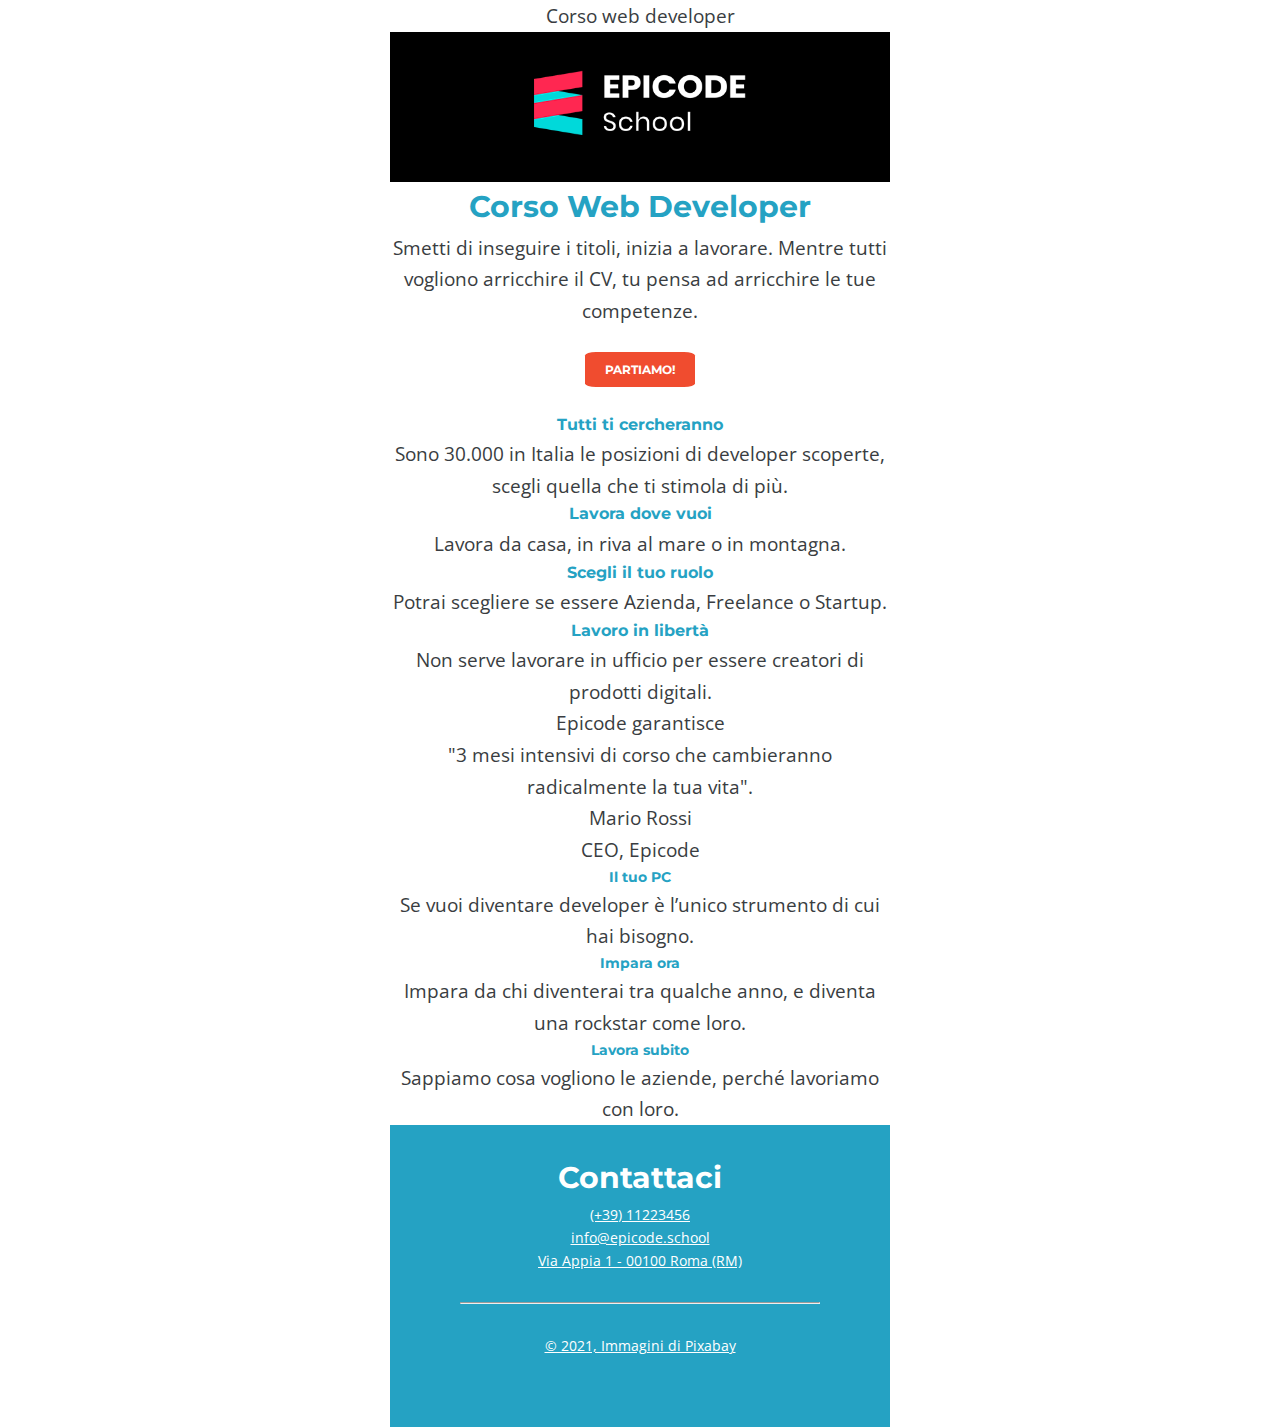
==== index.html @ 58f882e2 "css modify" ====
<!DOCTYPE html>
<html lang="en">
  <head>
    <meta charset="UTF-8" />
    <meta name="viewport" content="width=device-width, initial-scale=1.0" />
    <meta name="description" content="Da zero a Epicode con i corsi completi per diventare uno sviluppatore professionista in 3 mesi."
   <title>Corso web developer</title>
   <link rel="stylesheet" href="./assets/css/reset.css" />
    <link rel="stylesheet" href="https://cdnjs.cloudflare.com/ajax/libs/font-awesome/5.15.4/css/all.min.css" integrity="sha512-1ycn6IcaQQ40/MKBW2W4Rhis/DbILU74C1vSrLJxCq57o941Ym01SwNsOMqvEBFlcgUa6xLiPY/NS5R+E6ztJQ==" crossorigin="anonymous" referrerpolicy="no-referrer" />
    <link rel="preconnect" href="https://fonts.googleapis.com">
<link rel="preconnect" href="https://fonts.gstatic.com" crossorigin>
<link rel="preconnect" href="https://fonts.googleapis.com">
<link rel="preconnect" href="https://fonts.gstatic.com" crossorigin>
<link href="https://fonts.googleapis.com/css2?family=Open+Sans:ital,wght@0,300..800;1,300..800&display=swap" rel="stylesheet">
<link rel="preconnect" href="https://fonts.googleapis.com">
<link rel="preconnect" href="https://fonts.gstatic.com" crossorigin>
<link href="https://fonts.googleapis.com/css2?family=Montserrat:ital,wght@0,100..900;1,100..900&display=swap" rel="stylesheet">  
<link rel="stylesheet" href="./assets/css/style.css">
  </head>
  <body>
    <header>
    <img src="./assets/images/logo.png" alt="logo Epicode" width="50%" />       
    </header>
    <main><h1>Corso Web Developer</h1>
      <p>Smetti di inseguire i titoli, inizia a lavorare. Mentre tutti vogliono arricchire il CV, tu pensa ad arricchire le tue competenze.</p>
     <button type="button">Partiamo!</button>
        <h3>Tutti ti cercheranno</h3>
        <p>Sono 30.000 in Italia le posizioni di developer scoperte, scegli quella che ti stimola di più.</p>    
        <h3>Lavora dove vuoi</h3>
        <p>Lavora da casa, in riva al mare o in montagna.</p>
        <h3>Scegli il tuo ruolo</h3>
<p>Potrai scegliere se essere Azienda, Freelance o Startup.</p>
<h3>Lavoro in libertà</h3>
<p>Non serve lavorare in ufficio per essere creatori di prodotti digitali.</p>
<h2>Epicode garantisce</h2>
<p><span>"3 mesi intensivi di corso che cambieranno radicalmente la tua vita".</span></p>
<p>Mario Rossi</p>
<p>CEO, Epicode</p>
<h4>Il tuo PC</h4>
<p>Se vuoi diventare developer è l’unico strumento di cui hai bisogno.</p>
<h4>Impara ora</h4>
<p>Impara da chi diventerai tra qualche anno, e diventa una rockstar come loro.</p>
<h4>Lavora subito</h4>
<p>Sappiamo cosa vogliono le aziende, perché lavoriamo con loro.</p>
      </main>
    <footer>
      <h1>Contattaci</h1>
      <p>(+39) 11223456</p>
      <p>info@epicode.school</p>
      <p>Via Appia 1 - 00100 Roma (RM)</p>
      <br />
      <hr />
      <br />
      <span><p>© 2021, Immagini di Pixabay</p></span>
    </footer>
  </body>
</html>
---- assets/css/style.css ----
body {
    width: 500px;
    margin-left: auto;
    margin-right: auto;
    font-family: "Open Sans", sans-serif;
  font-optical-sizing: auto;
  font-weight: <weight>;
  font-style: normal;
  font-variation-settings: "wdth" 100;
    color: #393d41;
    font-size: 1.2rem;
    line-height: 1.65;
    text-align: center;
  }/* Your styles here */

  header {
    background-color: black;
    text-align: center;
    padding: 2em;
  }

  button {
    background-color: #f04c2f;
    color: white;
    font-family: "Montserrat", sans-serif;
    font-optical-sizing: auto;
    font-weight: bold;
    font-style: normal;
    border-radius: 10%;
    border: none;
    padding-bottom: 2%;
    padding-top: 2%;
    padding-left: 4%;
    padding-right: 4%;
    margin: 5%;
    text-transform: uppercase;
    font-size: 12px;
   
  }


  h1, h3, h4 {
    font-family: "Montserrat", sans-serif;
    font-optical-sizing: auto;
    font-weight: bold;
    font-style: normal;
}

h1 {
    font-size: 30px;
    color: #25a2c3;
    line-height: 1,5;
}

h3 {
    font-size: 16px;
    color: #25a2c3;
    line-height: 1,5;
}

h4 {
    font-size: 14px;
    color: #25a2c3;
    line-height: 1,5;
}

footer {
    color: white; 
    background-color: #25a2c3;
    text-align: center;
    font-size: 14px;
    padding-top: 2em;
    padding-bottom: 5em;
    padding-left: 5em;
    padding-right: 5em;
  }

  footer h1 {
    color: white;
  }

  footer p {
    text-decoration: underline;
  }
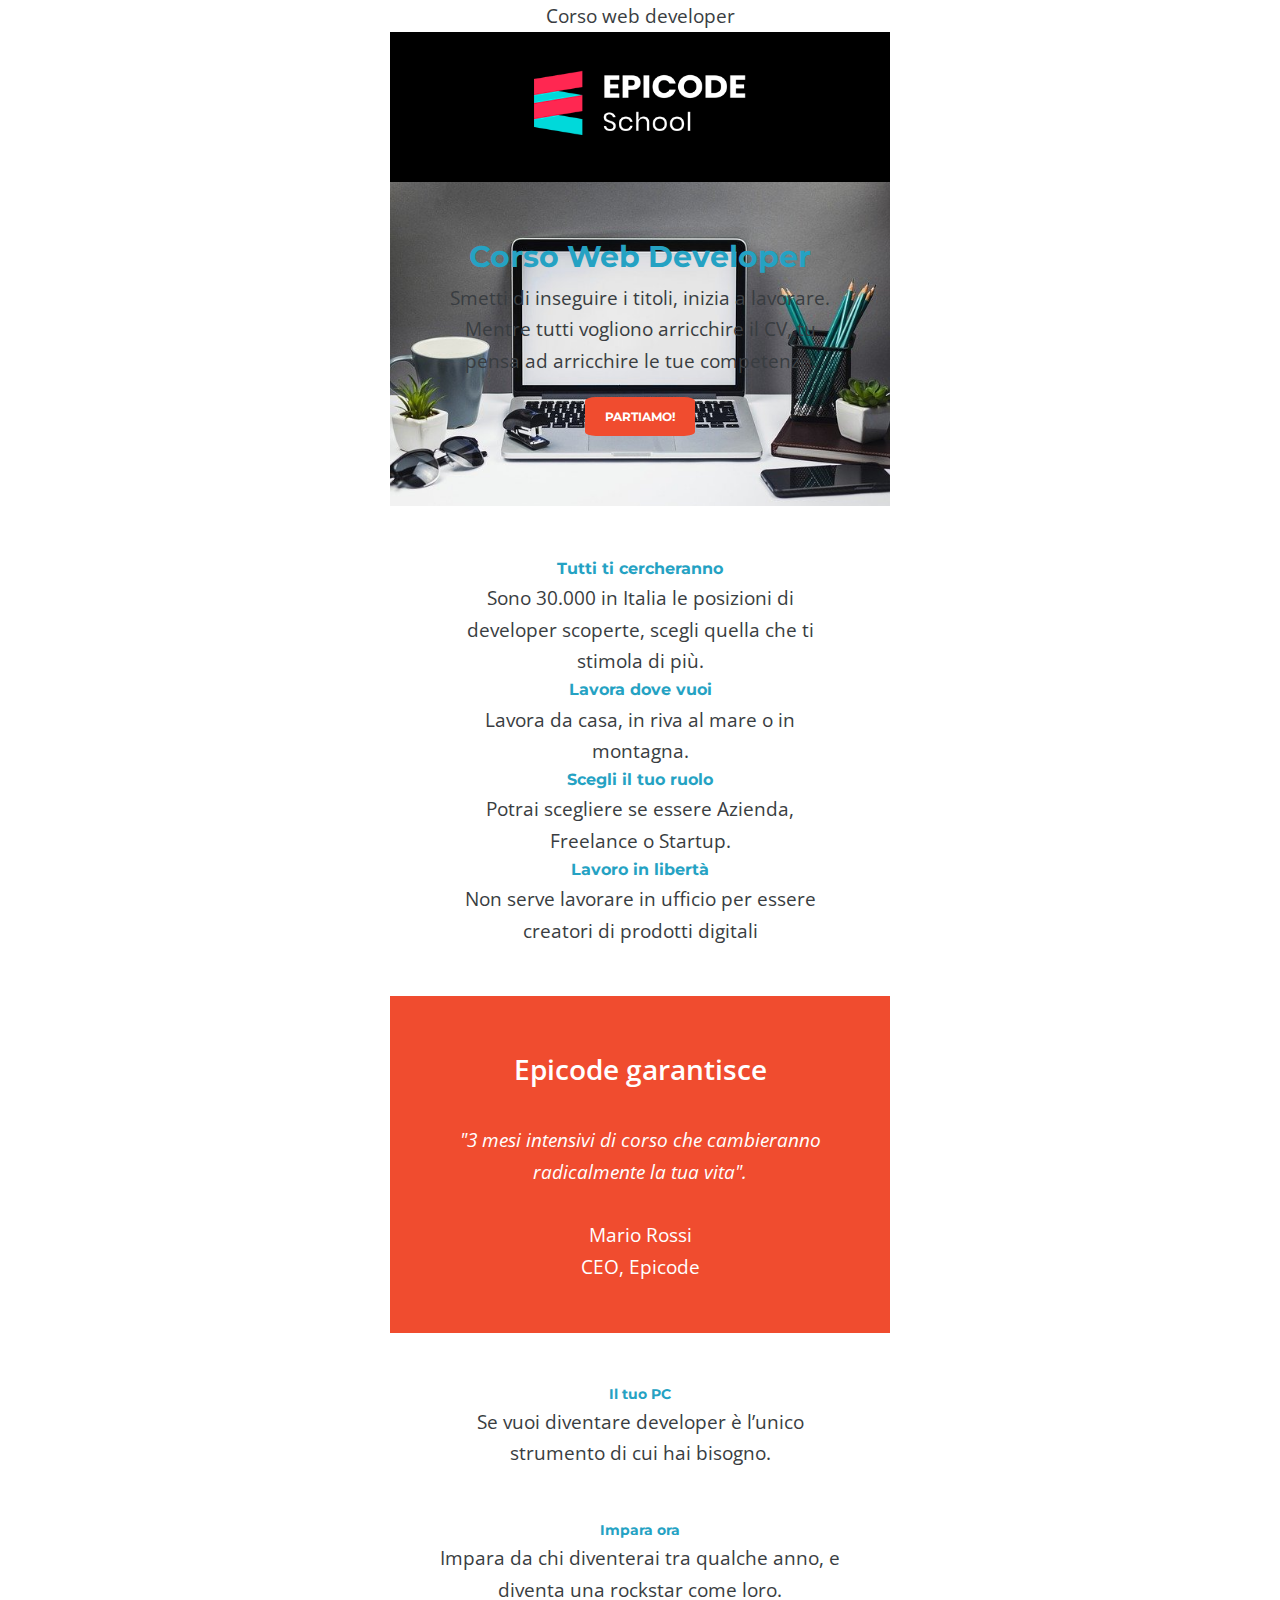
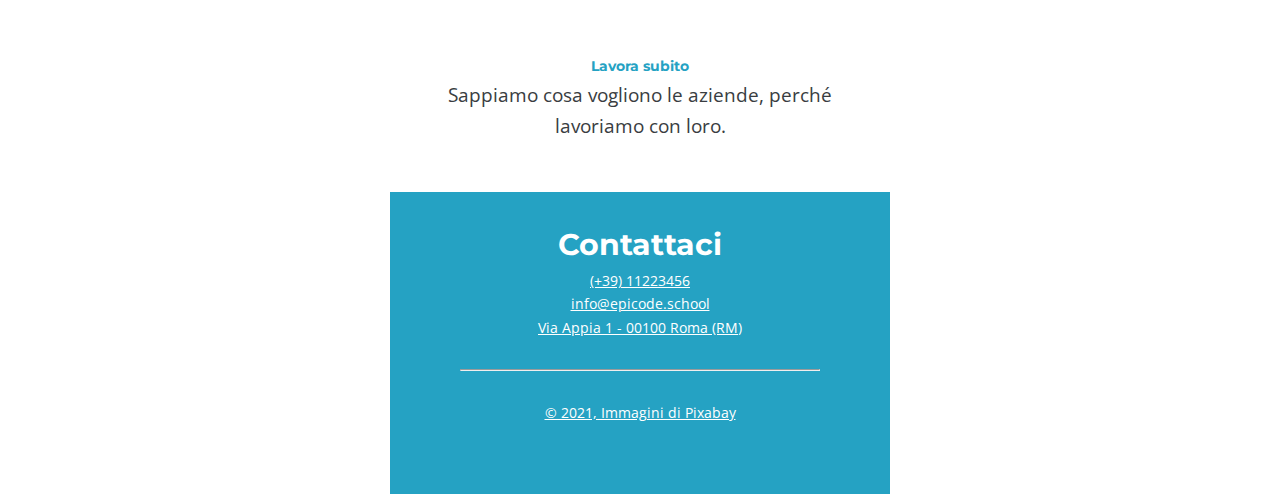
==== commit f951d117: "box" ====
--- a/index.html
+++ b/index.html
@@ -21,9 +21,13 @@
     <header>
     <img src="./assets/images/logo.png" alt="logo Epicode" width="50%" />       
     </header>
-    <main><h1>Corso Web Developer</h1>
+    <main>
+      <div id="box1">
+      <h1>Corso Web Developer</h1>
       <p>Smetti di inseguire i titoli, inizia a lavorare. Mentre tutti vogliono arricchire il CV, tu pensa ad arricchire le tue competenze.</p>
      <button type="button">Partiamo!</button>
+    </div>
+    <div id="box2">
         <h3>Tutti ti cercheranno</h3>
         <p>Sono 30.000 in Italia le posizioni di developer scoperte, scegli quella che ti stimola di più.</p>    
         <h3>Lavora dove vuoi</h3>
@@ -31,17 +35,28 @@
         <h3>Scegli il tuo ruolo</h3>
 <p>Potrai scegliere se essere Azienda, Freelance o Startup.</p>
 <h3>Lavoro in libertà</h3>
-<p>Non serve lavorare in ufficio per essere creatori di prodotti digitali.</p>
+<p>Non serve lavorare in ufficio per essere creatori di prodotti digitali</p>
+</div>
+<div id="box3">
 <h2>Epicode garantisce</h2>
-<p><span>"3 mesi intensivi di corso che cambieranno radicalmente la tua vita".</span></p>
+<br />
+<span><p>"3 mesi intensivi di corso che cambieranno radicalmente la tua vita".</p></span>
+<br />
 <p>Mario Rossi</p>
 <p>CEO, Epicode</p>
+</div>
+<div id="box4">
 <h4>Il tuo PC</h4>
 <p>Se vuoi diventare developer è l’unico strumento di cui hai bisogno.</p>
+</div>
+<div id="box5">
 <h4>Impara ora</h4>
 <p>Impara da chi diventerai tra qualche anno, e diventa una rockstar come loro.</p>
+</div>
+<div id="box6">
 <h4>Lavora subito</h4>
 <p>Sappiamo cosa vogliono le aziende, perché lavoriamo con loro.</p>
+</div>
       </main>
     <footer>
       <h1>Contattaci</h1>
--- a/assets/css/style.css
+++ b/assets/css/style.css
@@ -29,10 +29,10 @@
     font-style: normal;
     border-radius: 10%;
     border: none;
-    padding-bottom: 2%;
-    padding-top: 2%;
-    padding-left: 4%;
-    padding-right: 4%;
+    padding-bottom: 3%;
+    padding-top: 3%;
+    padding-left: 5%;
+    padding-right: 5%;
     margin: 5%;
     text-transform: uppercase;
     font-size: 12px;
@@ -65,6 +65,43 @@
     line-height: 1,5;
 }
 
+  #box4, #box5, #box6 {
+    margin: 10%;
+    border: 1 px solid #dee1e3;
+    border-radius: 10%;
+    
+  }
+
+  #box1 {
+    background-image: url(../images/foto1.jpg);
+    background-position: center;
+    background-size: cover;
+    padding: 10%;
+  }
+
+  #box2 {
+
+    padding: 10%;
+
+  }
+
+  #box3 {
+    color: white;
+    padding: 10%;
+    background-color: #f04c2f ;
+  }
+
+  #box3 h2 {
+    color: white;
+    font-size: 28px;
+    font-weight: 600;
+  }
+
+  #box3 span {
+   padding-top: 10%;
+    font-style: italic;
+  }
+
 footer {
     color: white; 
     background-color: #25a2c3;
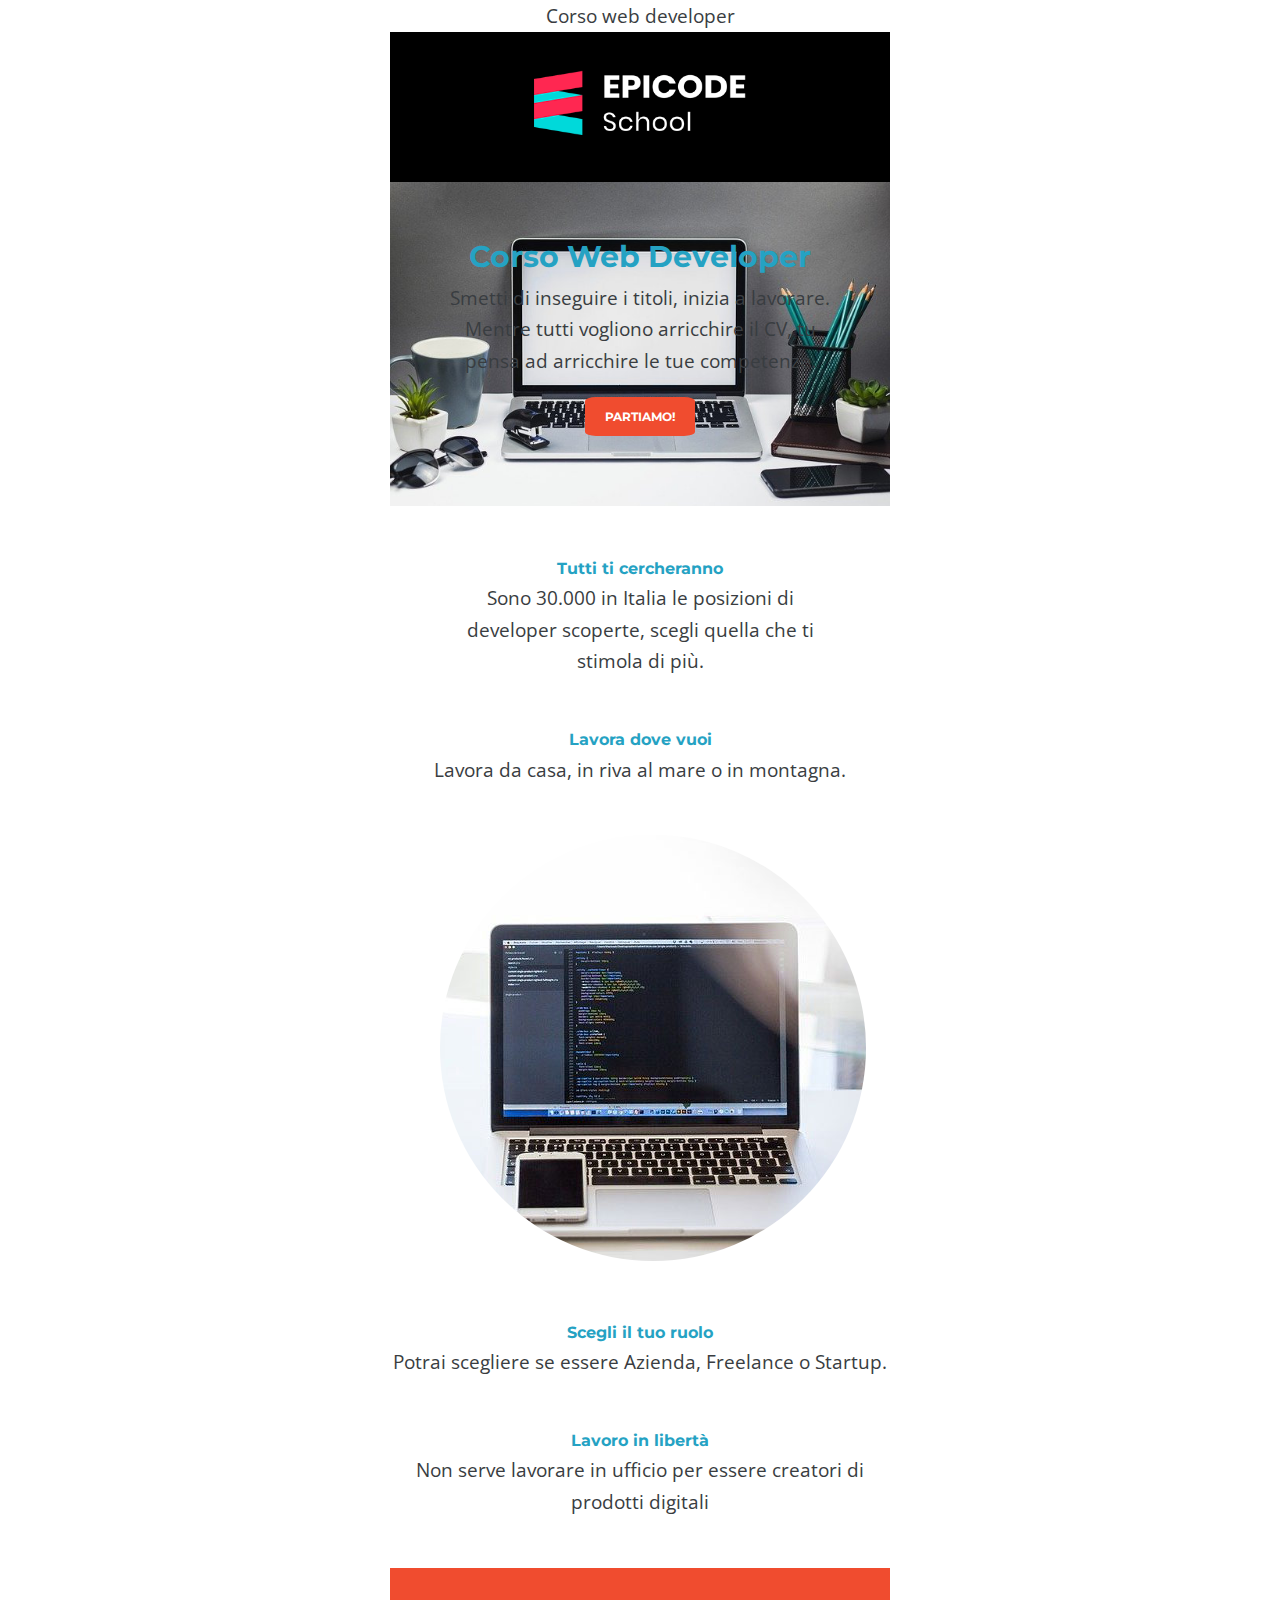
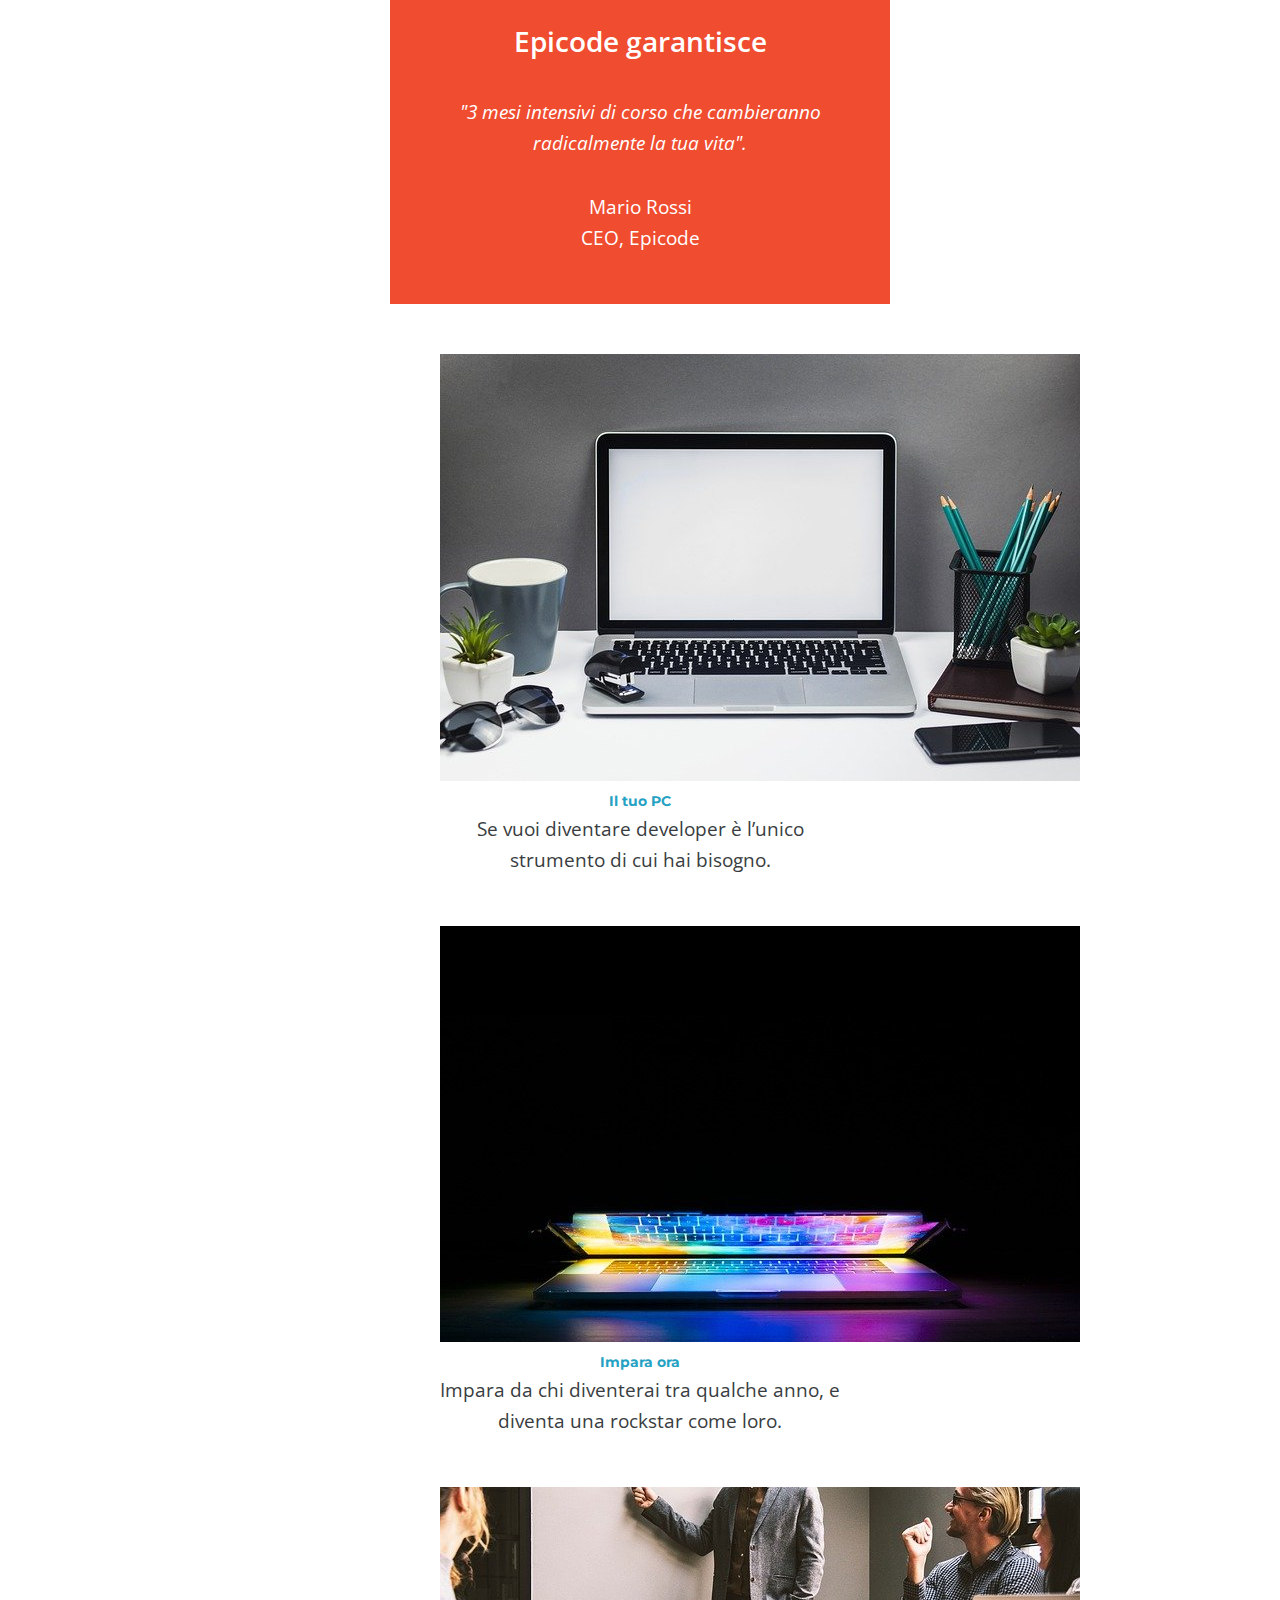
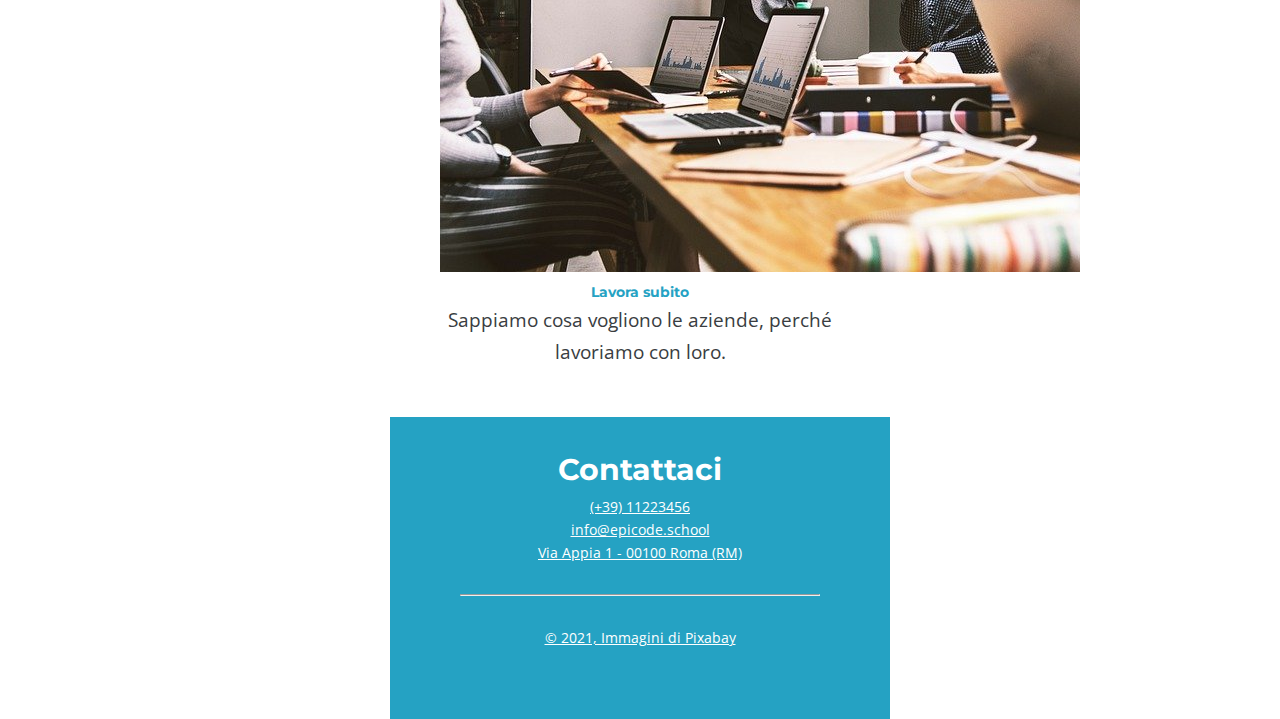
==== commit bea78c54: "css modify" ====
--- a/index.html
+++ b/index.html
@@ -30,10 +30,17 @@
     <div id="box2">
         <h3>Tutti ti cercheranno</h3>
         <p>Sono 30.000 in Italia le posizioni di developer scoperte, scegli quella che ti stimola di più.</p>    
-        <h3>Lavora dove vuoi</h3>
+        </div>
+        <div id="box2_2">
+          <h3>Lavora dove vuoi</h3>
         <p>Lavora da casa, in riva al mare o in montagna.</p>
+        <img src="./assets/images/notebook.jpg" alt="notebook aperto" />
+        </div>
+        <div id="box2_3">
         <h3>Scegli il tuo ruolo</h3>
 <p>Potrai scegliere se essere Azienda, Freelance o Startup.</p>
+</div>
+<div id="box2_4">
 <h3>Lavoro in libertà</h3>
 <p>Non serve lavorare in ufficio per essere creatori di prodotti digitali</p>
 </div>
@@ -46,14 +53,17 @@
 <p>CEO, Epicode</p>
 </div>
 <div id="box4">
+  <img src="./assets/images/foto1.jpg" alt="pc aperto" />
 <h4>Il tuo PC</h4>
 <p>Se vuoi diventare developer è l’unico strumento di cui hai bisogno.</p>
 </div>
 <div id="box5">
+  <img src="./assets/images/foto2.jpg" alt="pc semi-chiuso" />
 <h4>Impara ora</h4>
 <p>Impara da chi diventerai tra qualche anno, e diventa una rockstar come loro.</p>
 </div>
 <div id="box6">
+  <img src="./assets/images/foto3.jpg" alt="pc inufficio" />
 <h4>Lavora subito</h4>
 <p>Sappiamo cosa vogliono le aziende, perché lavoriamo con loro.</p>
 </div>
--- a/assets/css/style.css
+++ b/assets/css/style.css
@@ -79,13 +79,27 @@
     padding: 10%;
   }
 
+  #box1 img {
+    opacity: 0.25;
+  }
+
   #box2 {
-
     padding: 10%;
 
   }
 
+  #box2_2 img {
+    border-radius: 50%;
+    padding: 10%;
+  }
+
+  #box2_4 {
+
+    padding-top: 10%;
+  }
+
   #box3 {
+    margin-top: 10%;
     color: white;
     padding: 10%;
     background-color: #f04c2f ;
@@ -98,8 +112,14 @@
   }
 
   #box3 span {
-   padding-top: 10%;
     font-style: italic;
+  }
+
+  #box4 {
+    
+    margin-top: 10%;
+margin-bottom: 10%;
+   
   }
 
 footer {
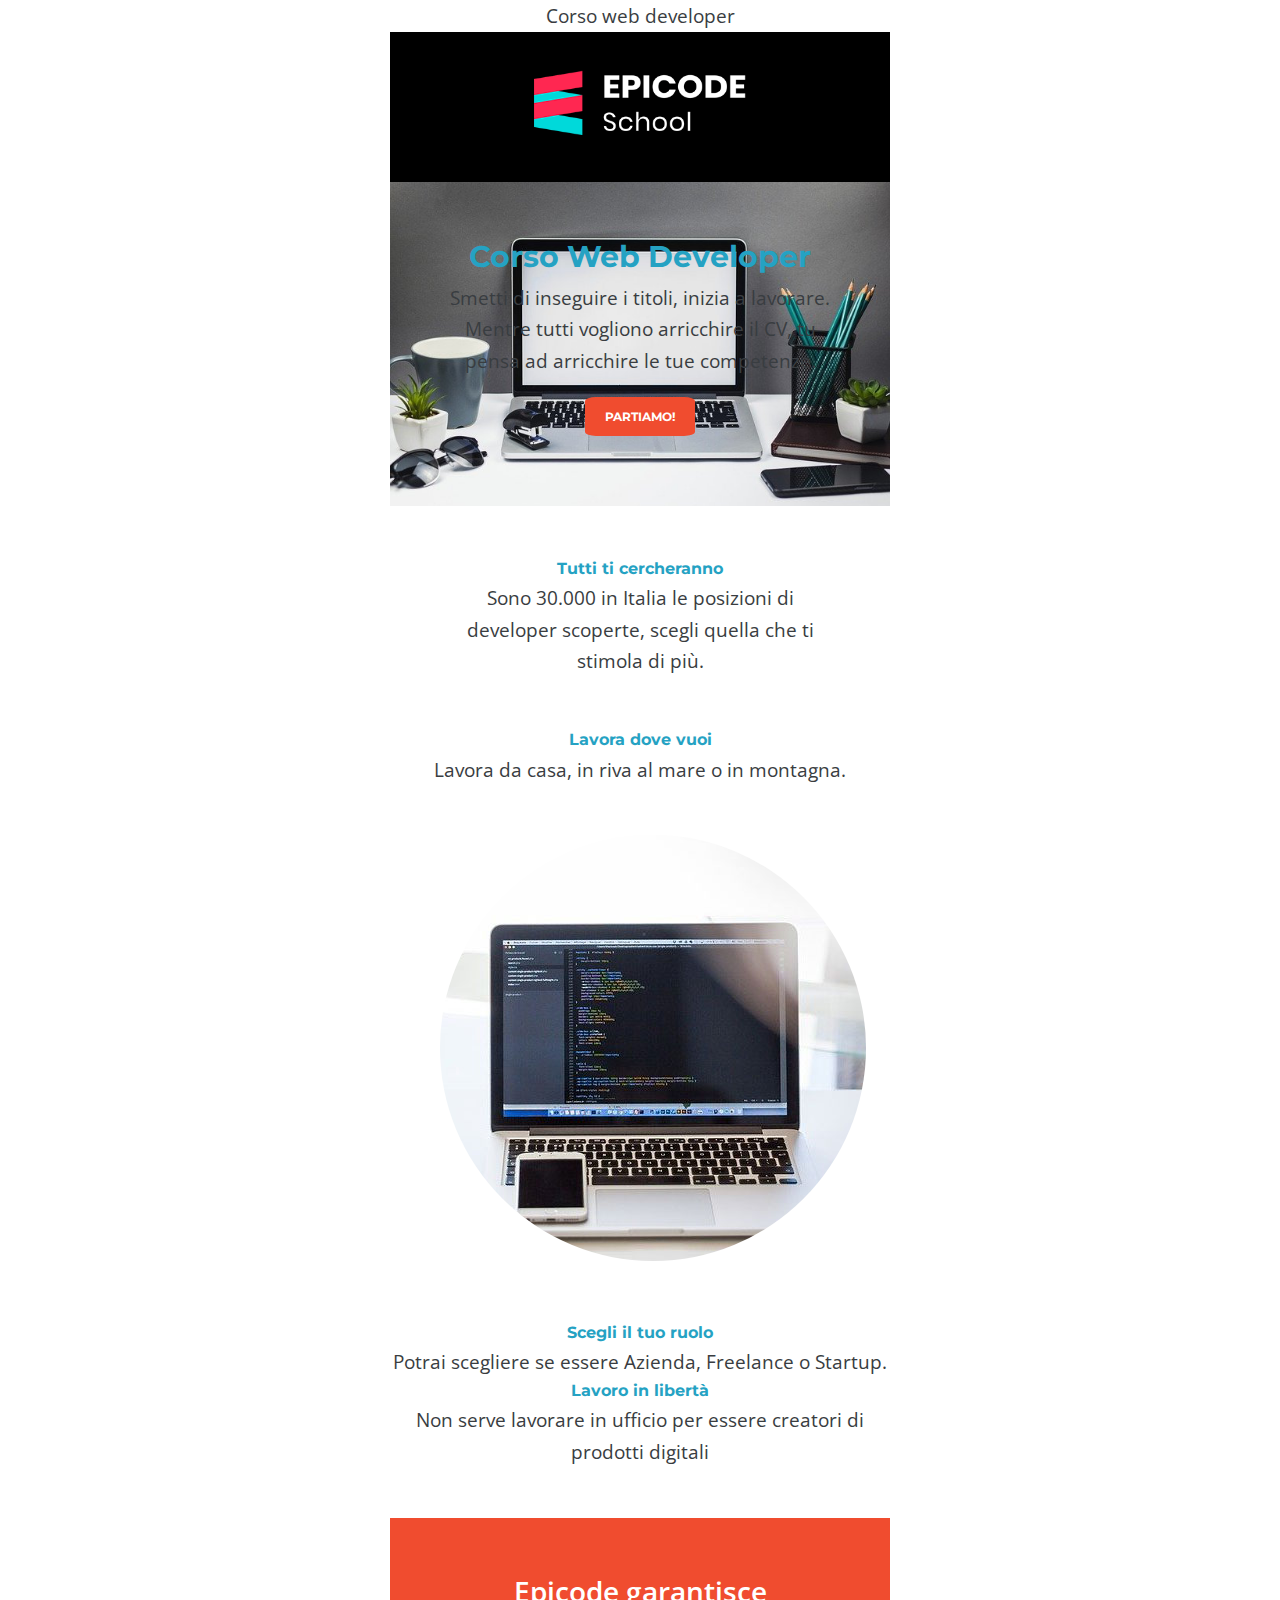
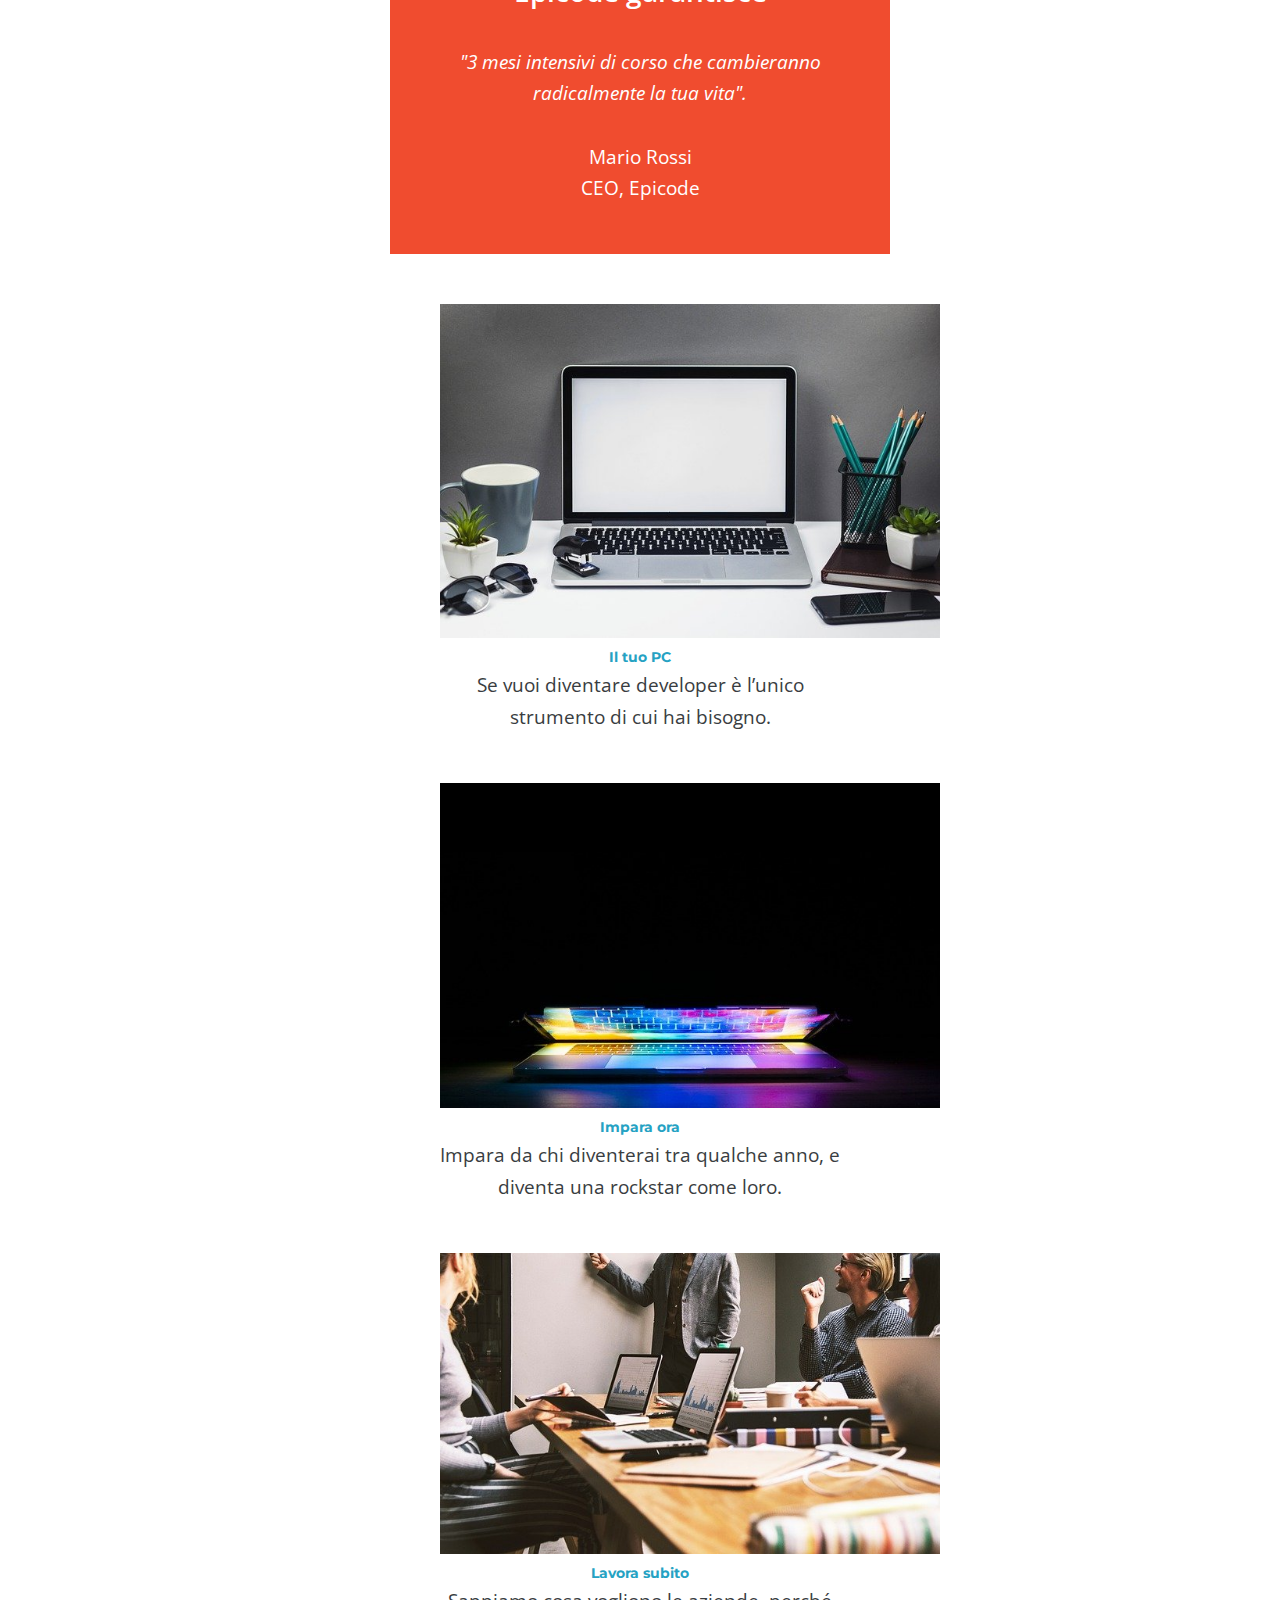
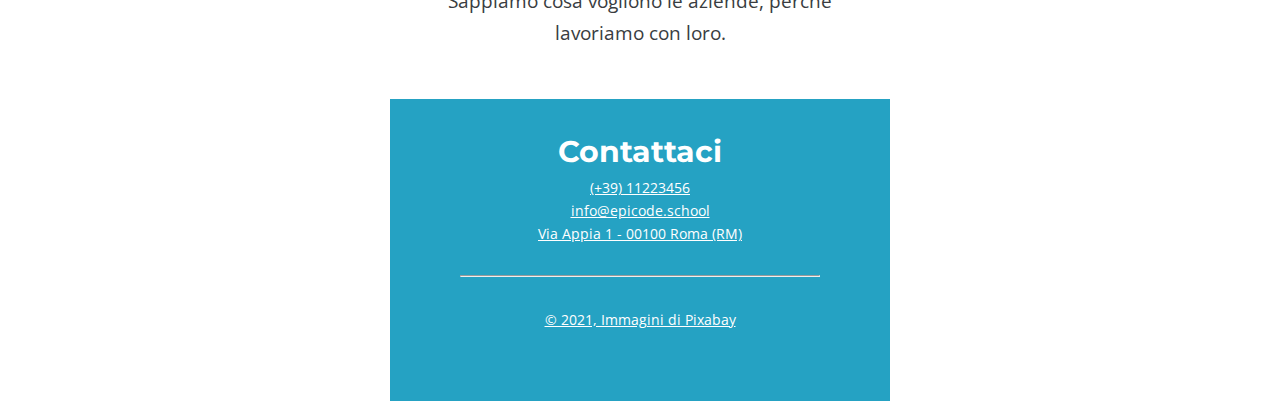
==== commit a21331a7: "img width" ====
--- a/index.html
+++ b/index.html
@@ -40,7 +40,7 @@
         <h3>Scegli il tuo ruolo</h3>
 <p>Potrai scegliere se essere Azienda, Freelance o Startup.</p>
 </div>
-<div id="box2_4">
+<div id="box_4">
 <h3>Lavoro in libertà</h3>
 <p>Non serve lavorare in ufficio per essere creatori di prodotti digitali</p>
 </div>
@@ -53,17 +53,17 @@
 <p>CEO, Epicode</p>
 </div>
 <div id="box4">
-  <img src="./assets/images/foto1.jpg" alt="pc aperto" />
+  <img src="./assets/images/foto1.jpg" alt="pc aperto" width="500px" />
 <h4>Il tuo PC</h4>
 <p>Se vuoi diventare developer è l’unico strumento di cui hai bisogno.</p>
 </div>
 <div id="box5">
-  <img src="./assets/images/foto2.jpg" alt="pc semi-chiuso" />
+  <img src="./assets/images/foto2.jpg" alt="pc semi-chiuso" width="500px" />
 <h4>Impara ora</h4>
 <p>Impara da chi diventerai tra qualche anno, e diventa una rockstar come loro.</p>
 </div>
 <div id="box6">
-  <img src="./assets/images/foto3.jpg" alt="pc inufficio" />
+  <img src="./assets/images/foto3.jpg" alt="pc inufficio" width="500px" />
 <h4>Lavora subito</h4>
 <p>Sappiamo cosa vogliono le aziende, perché lavoriamo con loro.</p>
 </div>
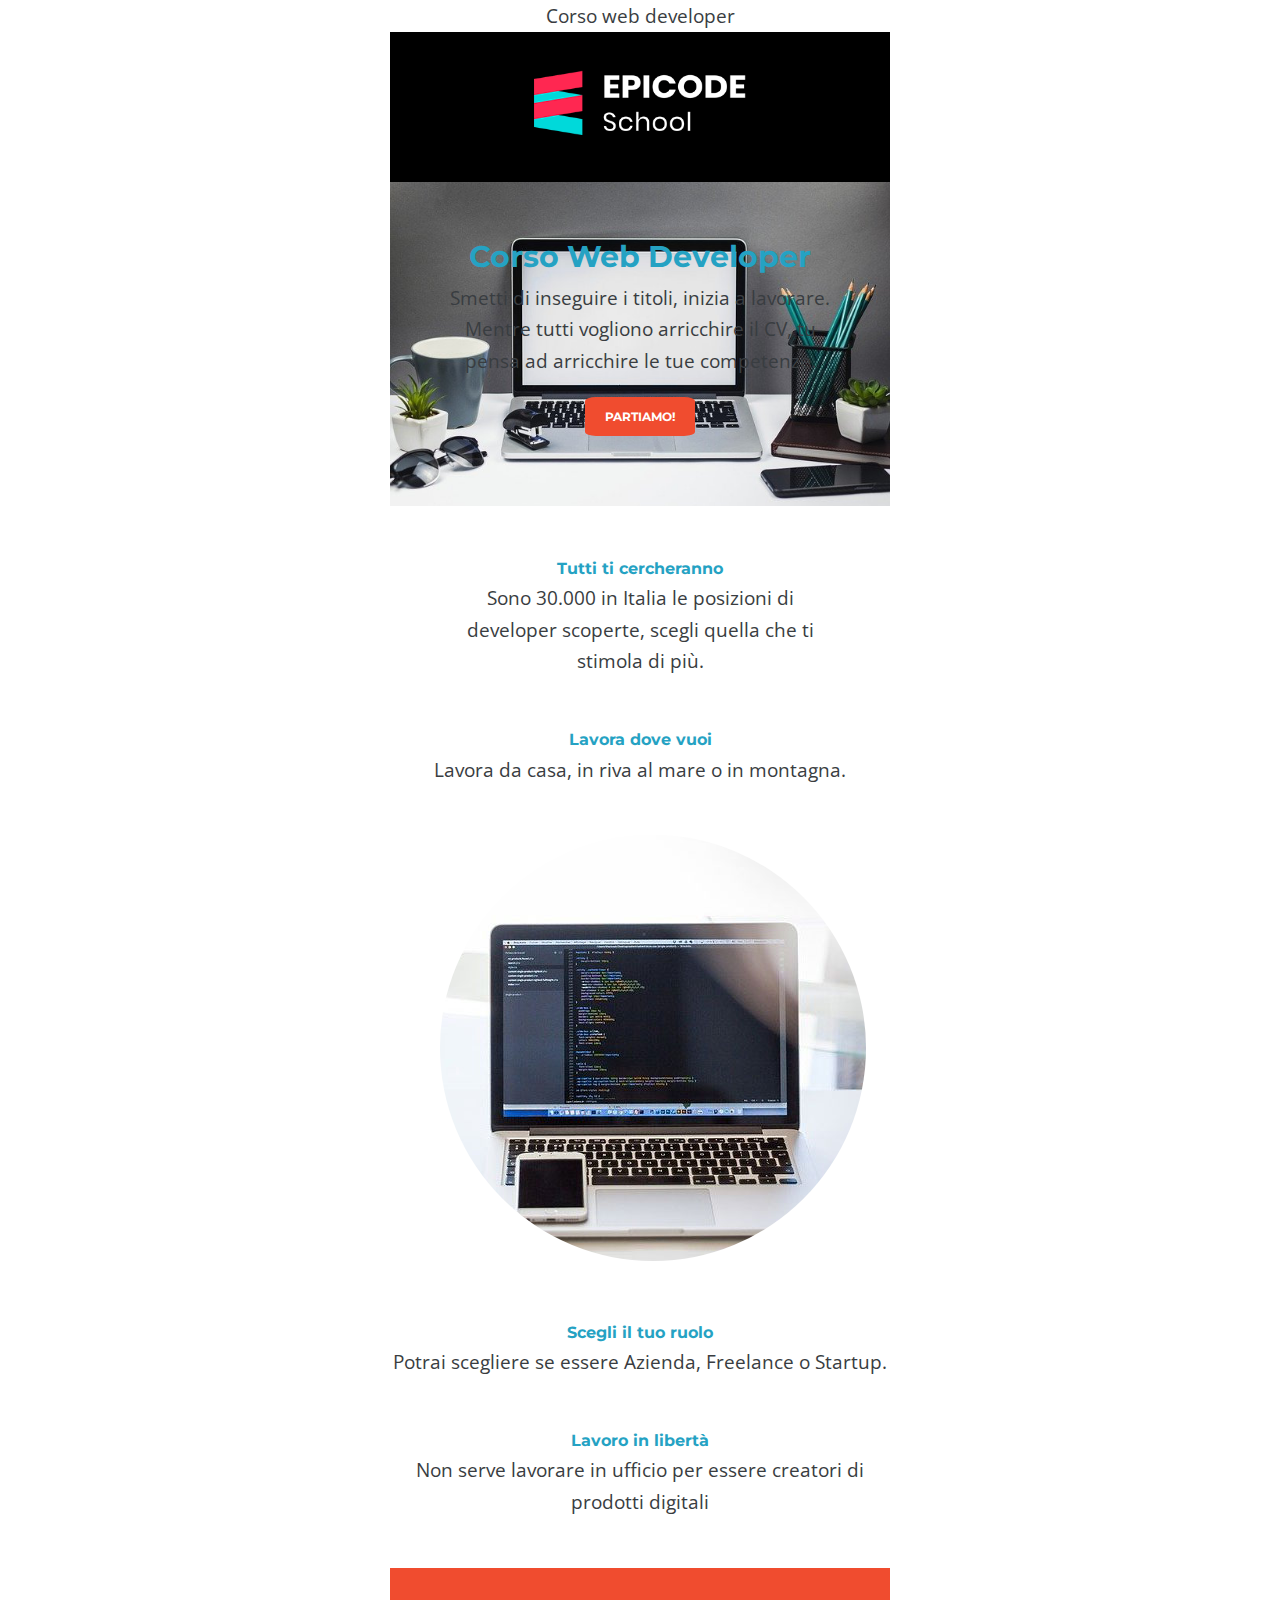
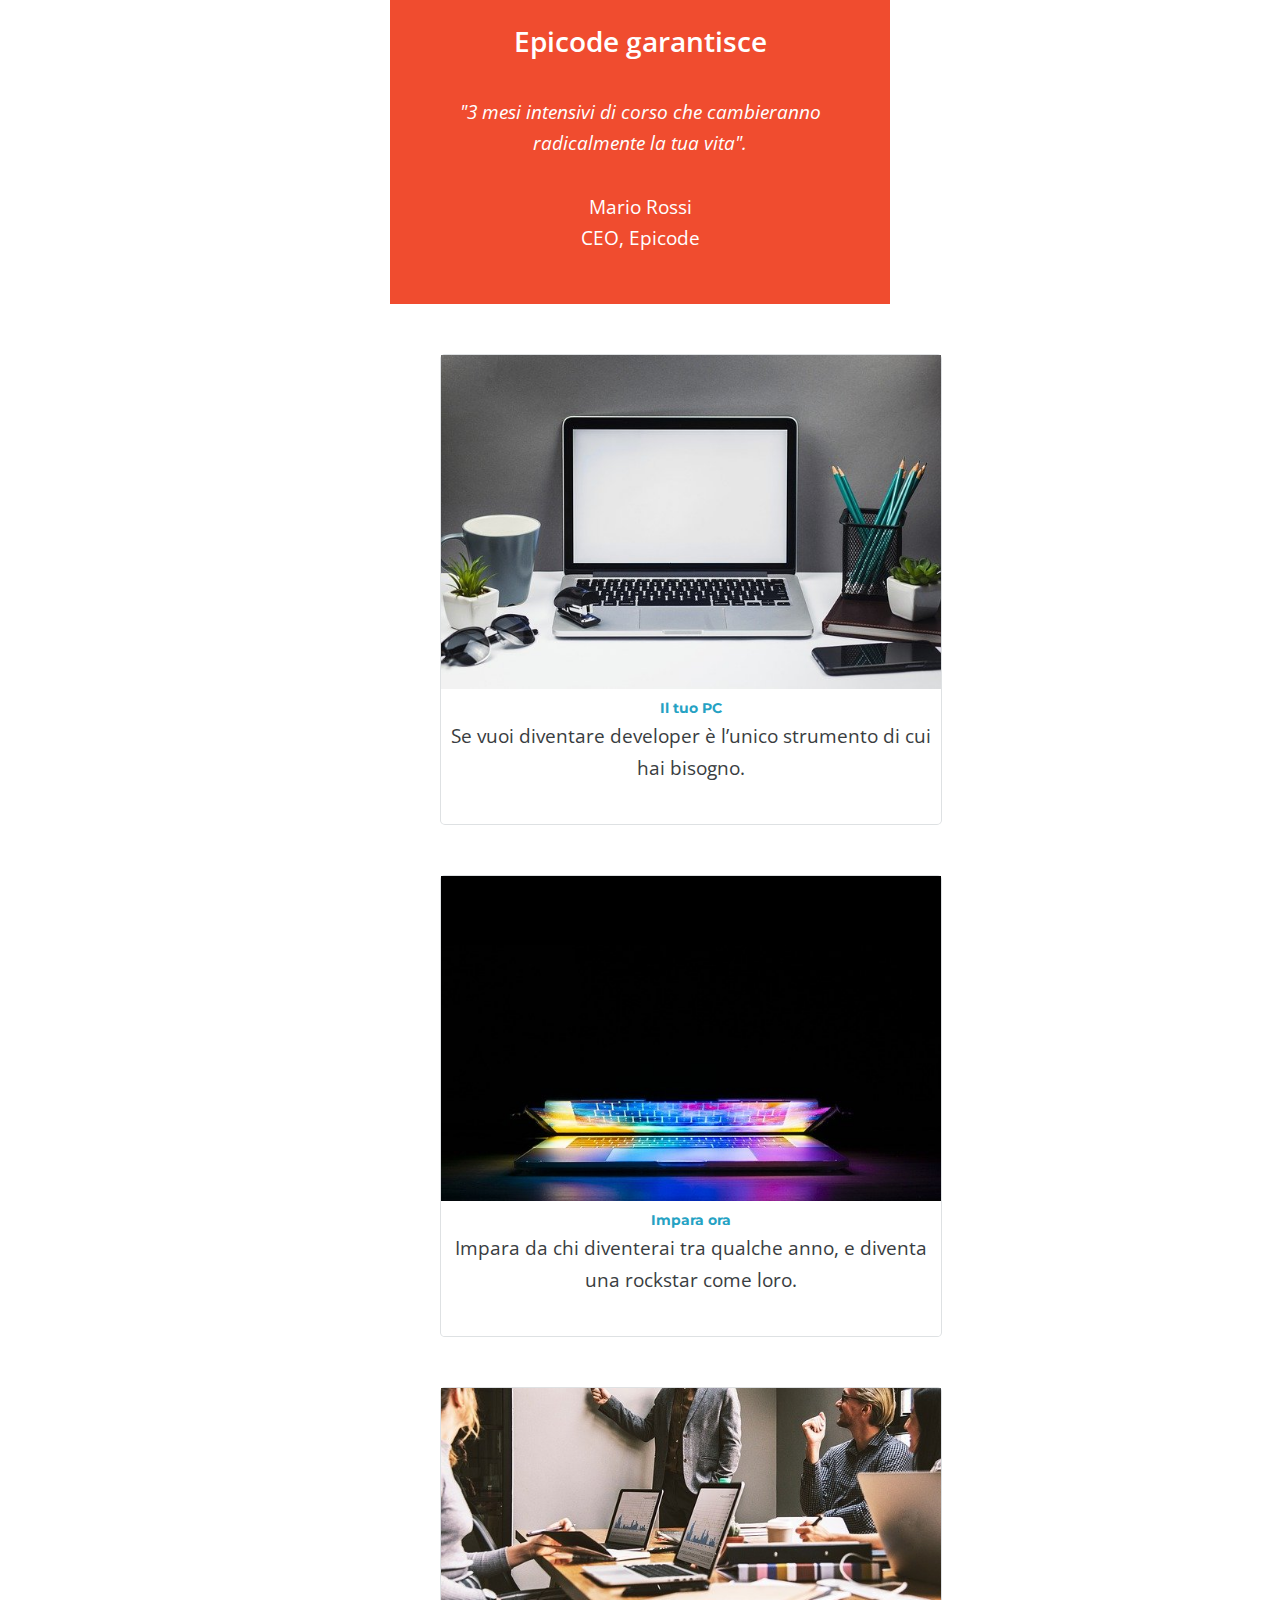
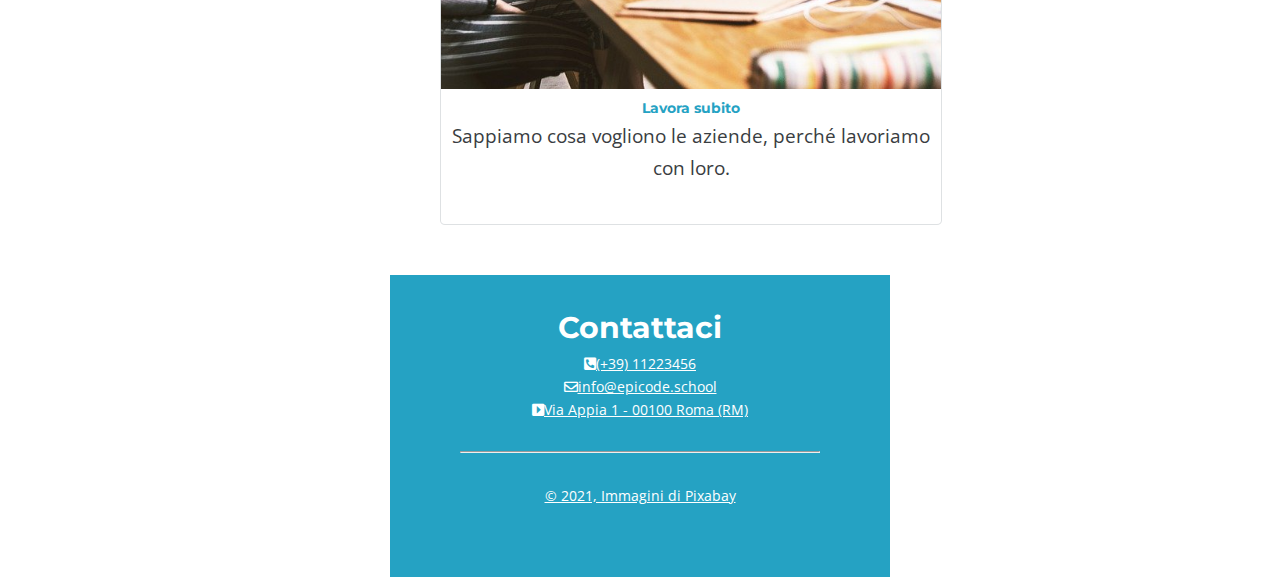
==== commit 437a2b75: "icons" ====
--- a/index.html
+++ b/index.html
@@ -69,10 +69,10 @@
 </div>
       </main>
     <footer>
-      <h1>Contattaci</h1>
-      <p>(+39) 11223456</p>
-      <p>info@epicode.school</p>
-      <p>Via Appia 1 - 00100 Roma (RM)</p>
+      <h1></i>Contattaci</h1>
+      <p><i class="fas fa-phone-square-alt"></i>(+39) 11223456</p>
+      <p><i class="far fa-envelope"></i>info@epicode.school</p>
+      <p><i class="fas fa-caret-square-right"></i>Via Appia 1 - 00100 Roma (RM)</p>
       <br />
       <hr />
       <br />
--- a/assets/css/style.css
+++ b/assets/css/style.css
@@ -65,12 +65,6 @@
     line-height: 1,5;
 }
 
-  #box4, #box5, #box6 {
-    margin: 10%;
-    border: 1 px solid #dee1e3;
-    border-radius: 10%;
-    
-  }
 
   #box1 {
     background-image: url(../images/foto1.jpg);
@@ -91,6 +85,11 @@
   #box2_2 img {
     border-radius: 50%;
     padding: 10%;
+  }
+
+  #box2_3 {
+
+    padding-bottom: 10%;
   }
 
   #box2_4 {
@@ -115,11 +114,15 @@
     font-style: italic;
   }
 
-  #box4 {
-    
-    margin-top: 10%;
-margin-bottom: 10%;
-   
+  #box4, #box5, #box6 {
+    margin-left: auto;
+    margin-right: auto;
+    width: 500px;
+    margin: 10%;
+    border: 1 px solid #dee1e3;
+    border-radius: 1%;
+    border: 1px solid #dee1e3;
+    padding-bottom: 8%;
   }
 
 footer {
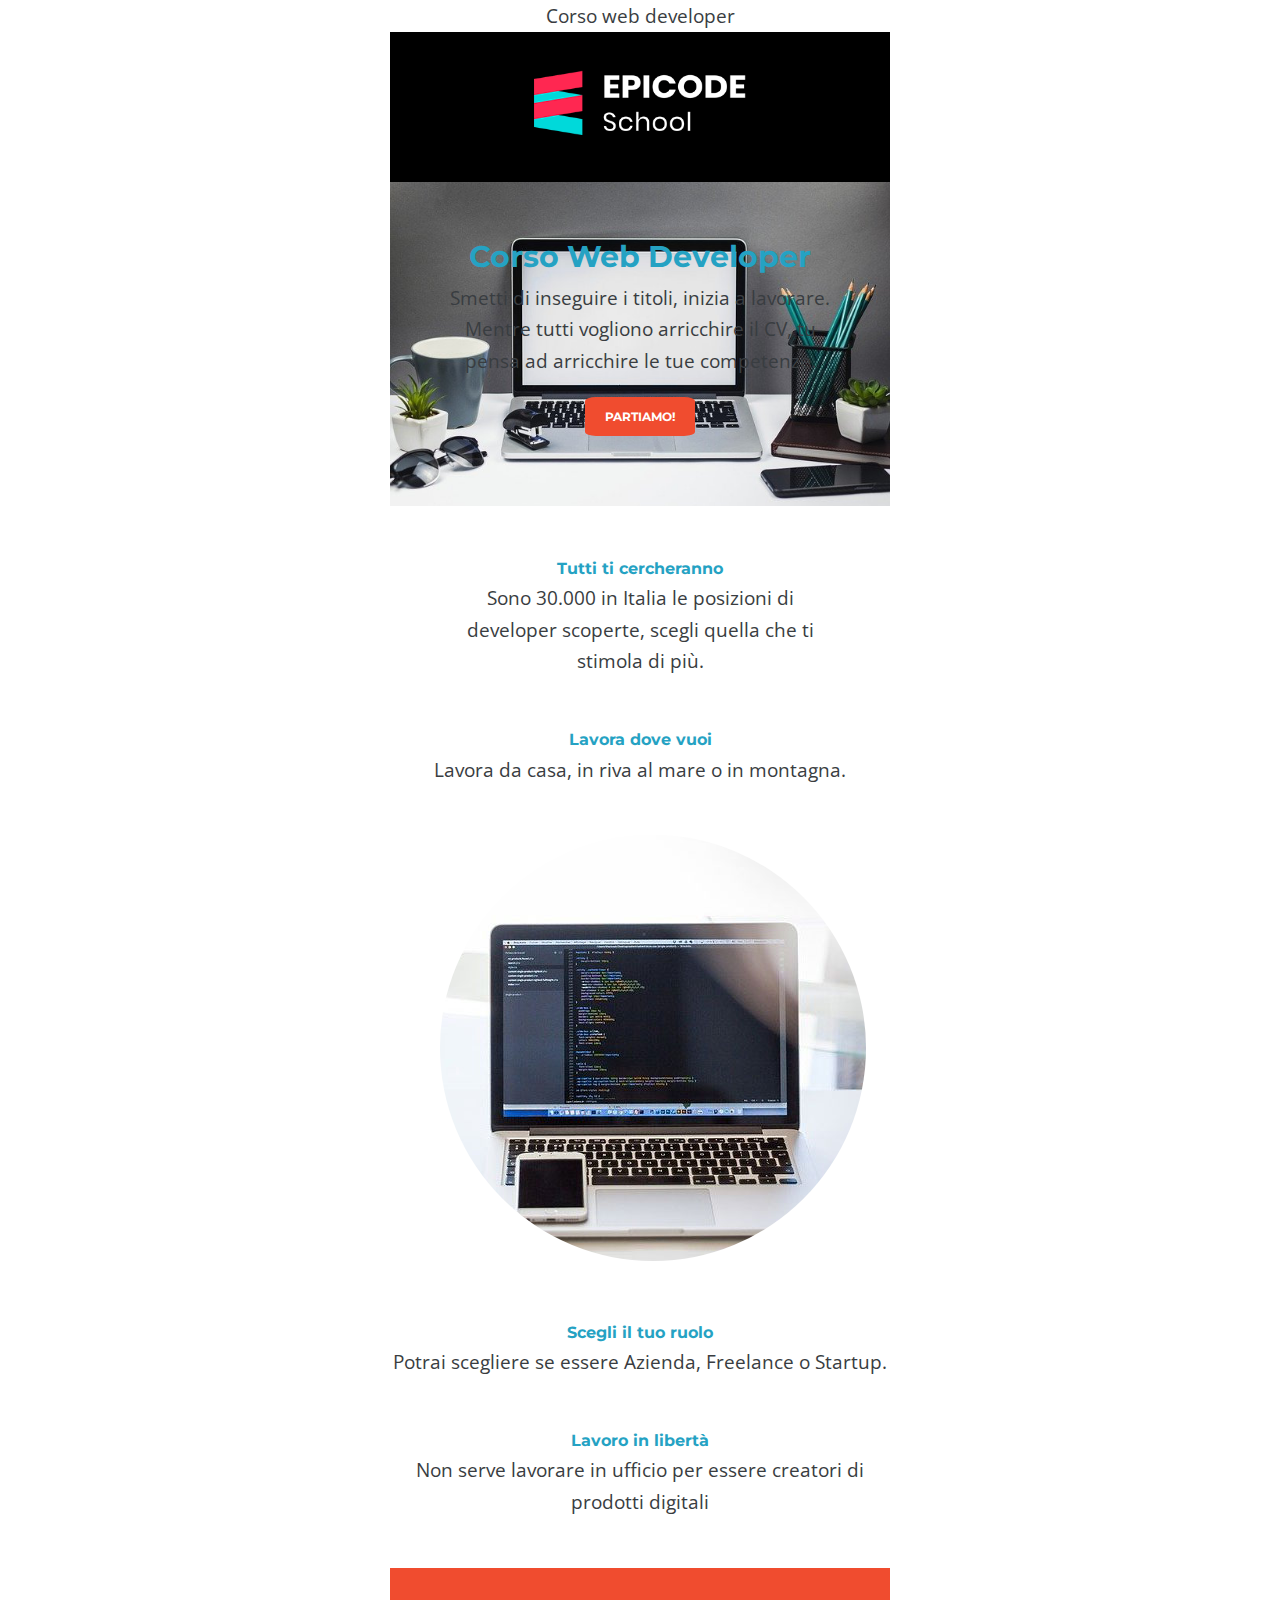
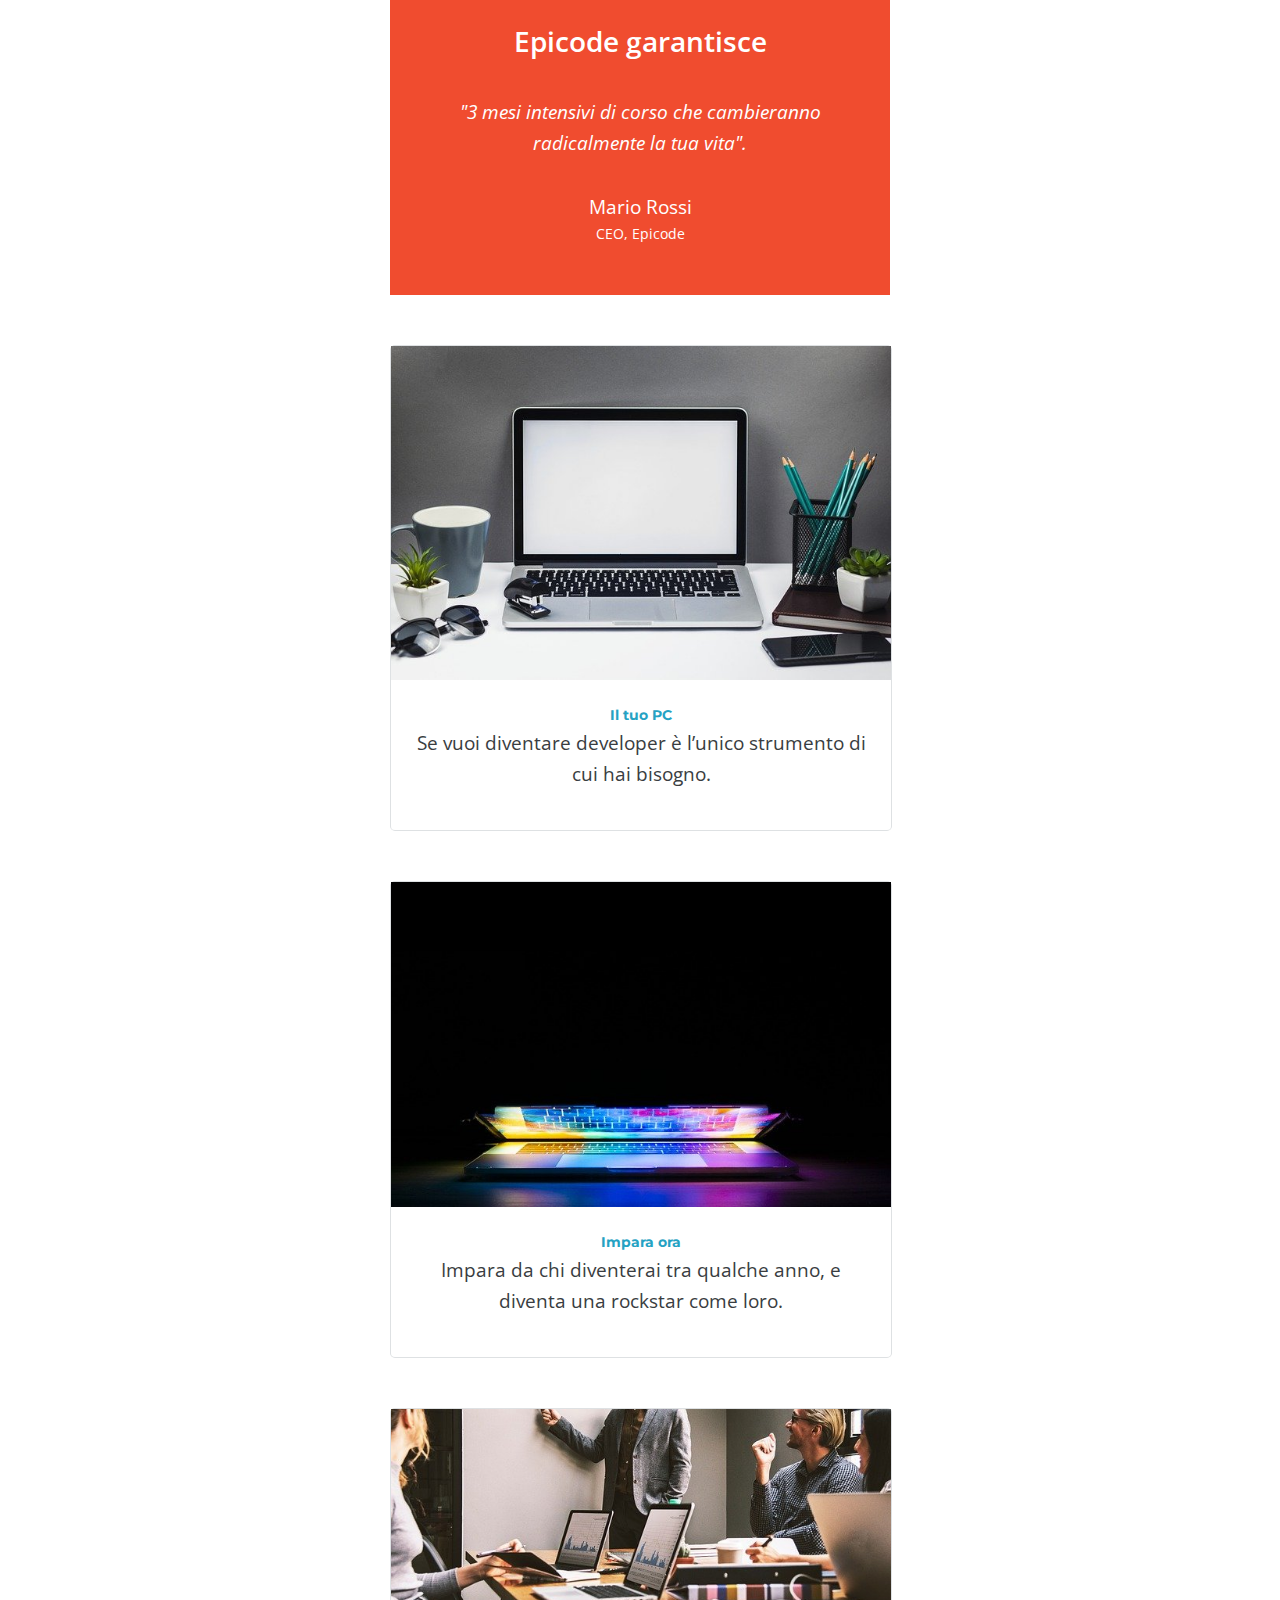
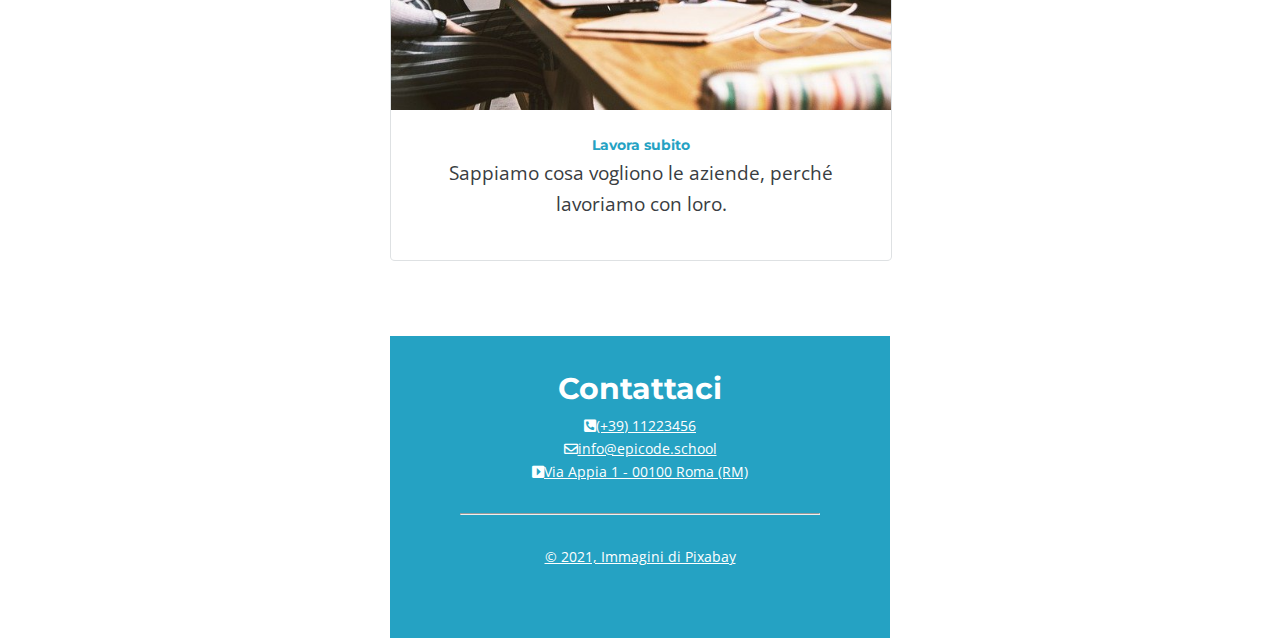
==== commit 6dd7a8b8: "margin padding" ====
--- a/index.html
+++ b/index.html
@@ -50,7 +50,7 @@
 <span><p>"3 mesi intensivi di corso che cambieranno radicalmente la tua vita".</p></span>
 <br />
 <p>Mario Rossi</p>
-<p>CEO, Epicode</p>
+<h6>CEO, Epicode</h6>
 </div>
 <div id="box4">
   <img src="./assets/images/foto1.jpg" alt="pc aperto" width="500px" />
--- a/assets/css/style.css
+++ b/assets/css/style.css
@@ -110,6 +110,10 @@
     font-weight: 600;
   }
 
+  h6 {
+    font-size: 14px;
+  }
+
   #box3 span {
     font-style: italic;
   }
@@ -118,12 +122,39 @@
     margin-left: auto;
     margin-right: auto;
     width: 500px;
-    margin: 10%;
+    margin-top: 10%;
     border: 1 px solid #dee1e3;
     border-radius: 1%;
     border: 1px solid #dee1e3;
     padding-bottom: 8%;
   }
+
+  #box4 h4 {
+    padding-top: 3%;
+   }
+
+   #box5 h4 {
+    padding-top: 3%;
+   }
+
+   #box6 h4 {
+    padding-top: 3%;
+   }
+
+   #box4 p {
+    padding-left: 5%;
+    padding-right: 5%;
+   }
+
+   #box5 p {
+    padding-left: 5%;
+    padding-right: 5%;
+   }
+
+   #box6 p {
+    padding-left: 5%;
+    padding-right: 5%;
+   }
 
 footer {
     color: white; 
@@ -134,6 +165,7 @@
     padding-bottom: 5em;
     padding-left: 5em;
     padding-right: 5em;
+    margin-top: 15%;
   }
 
   footer h1 {
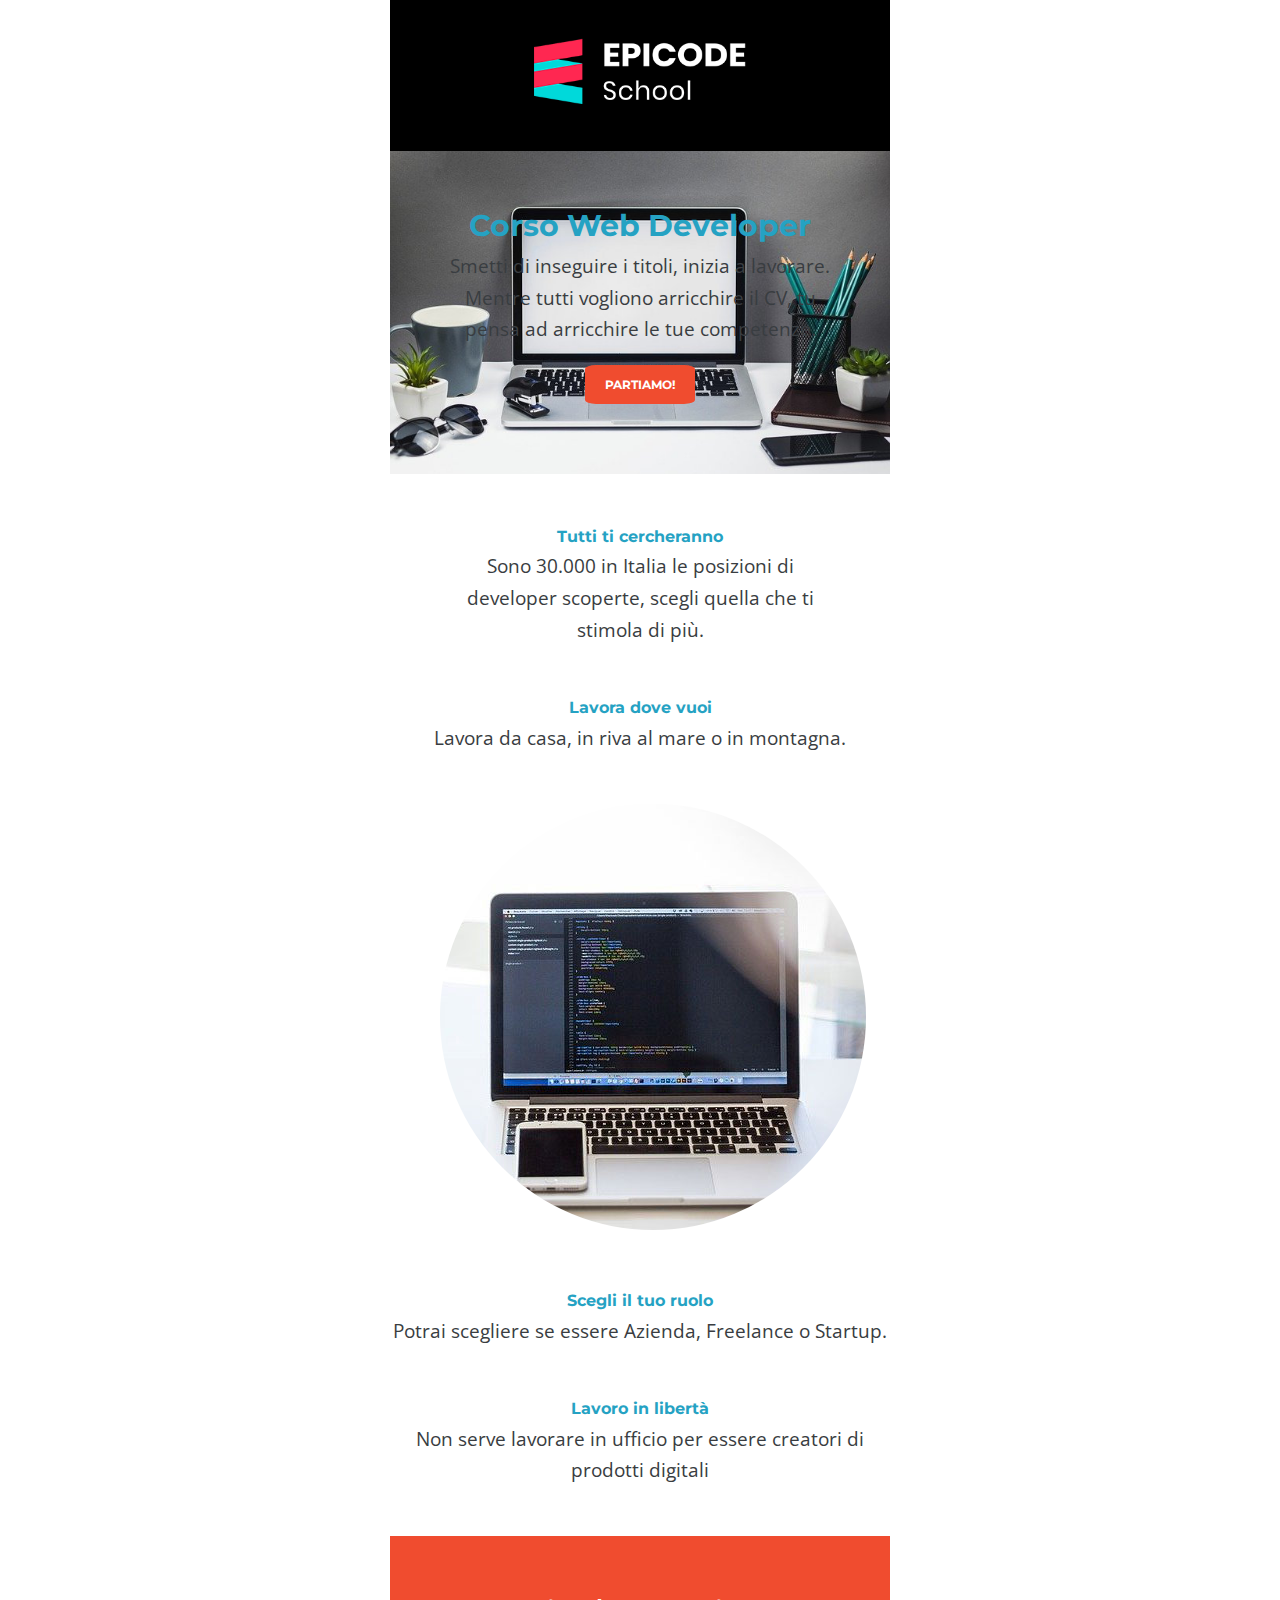
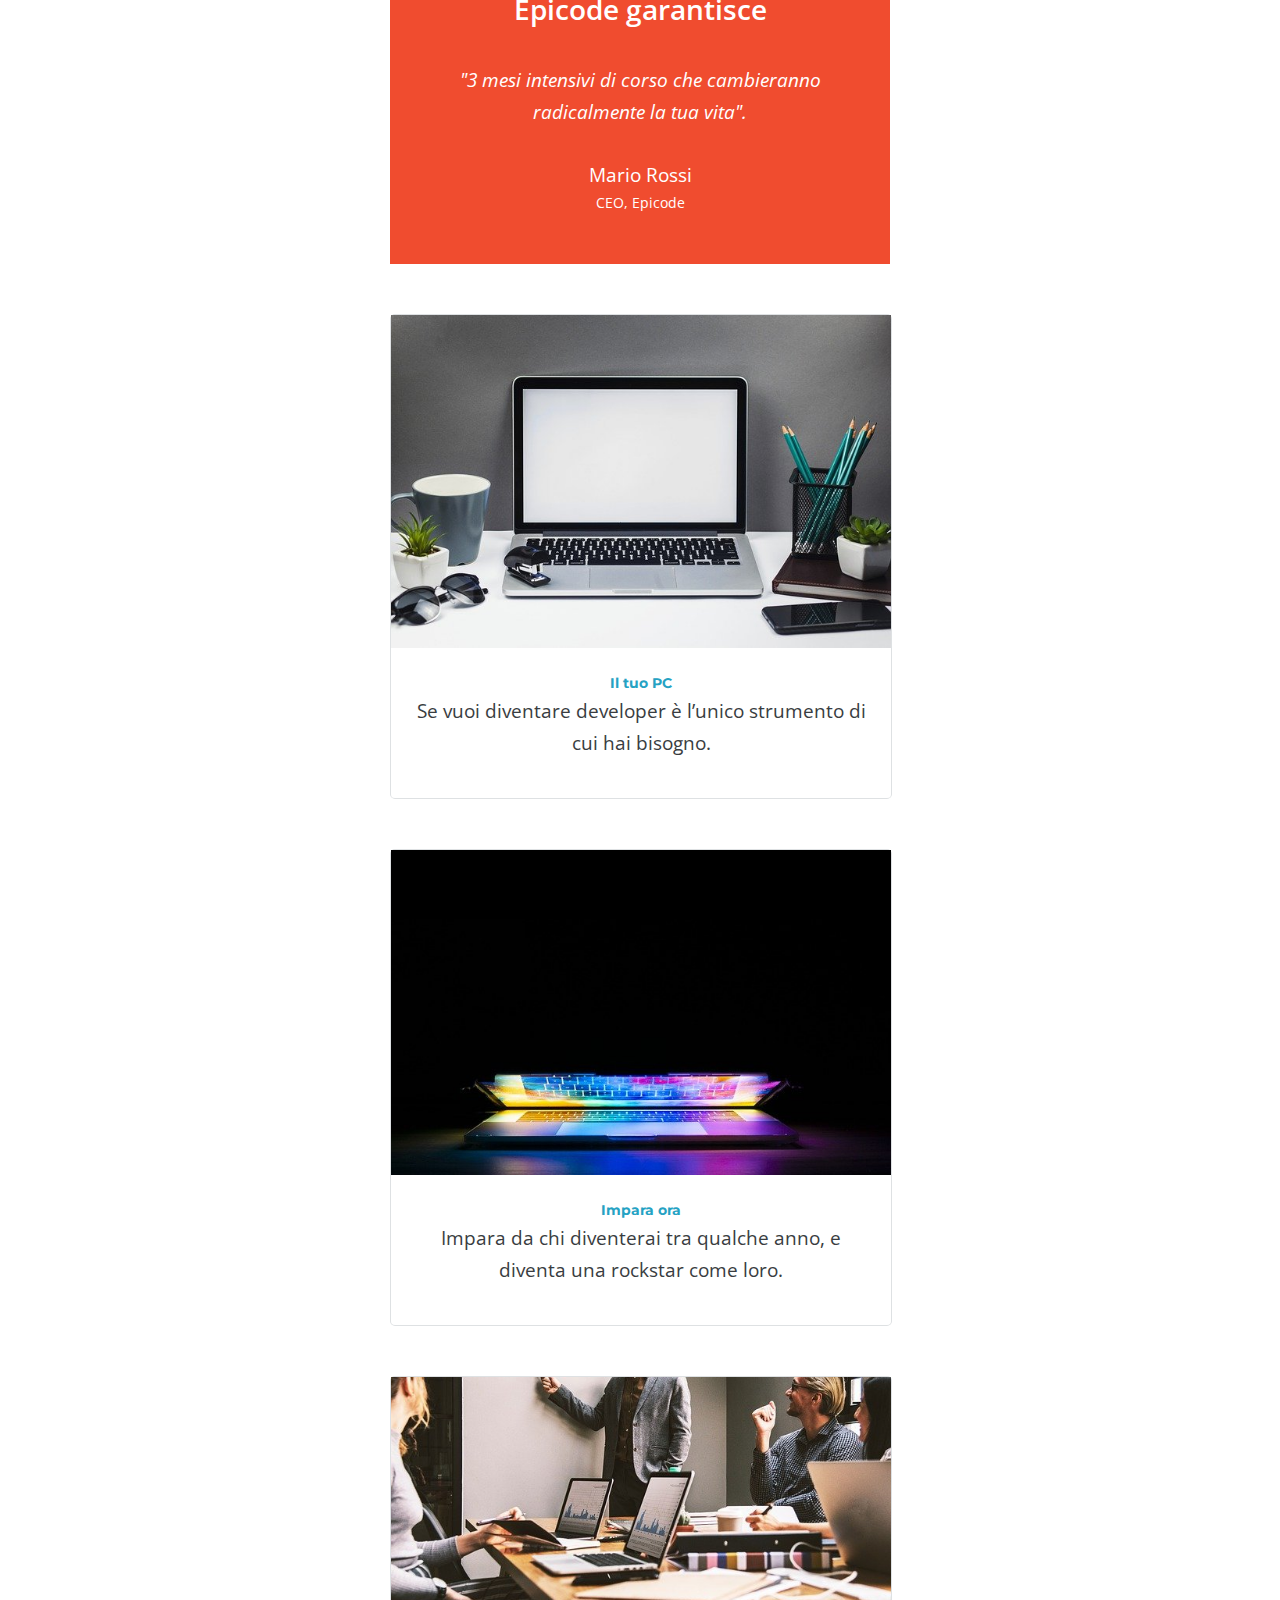
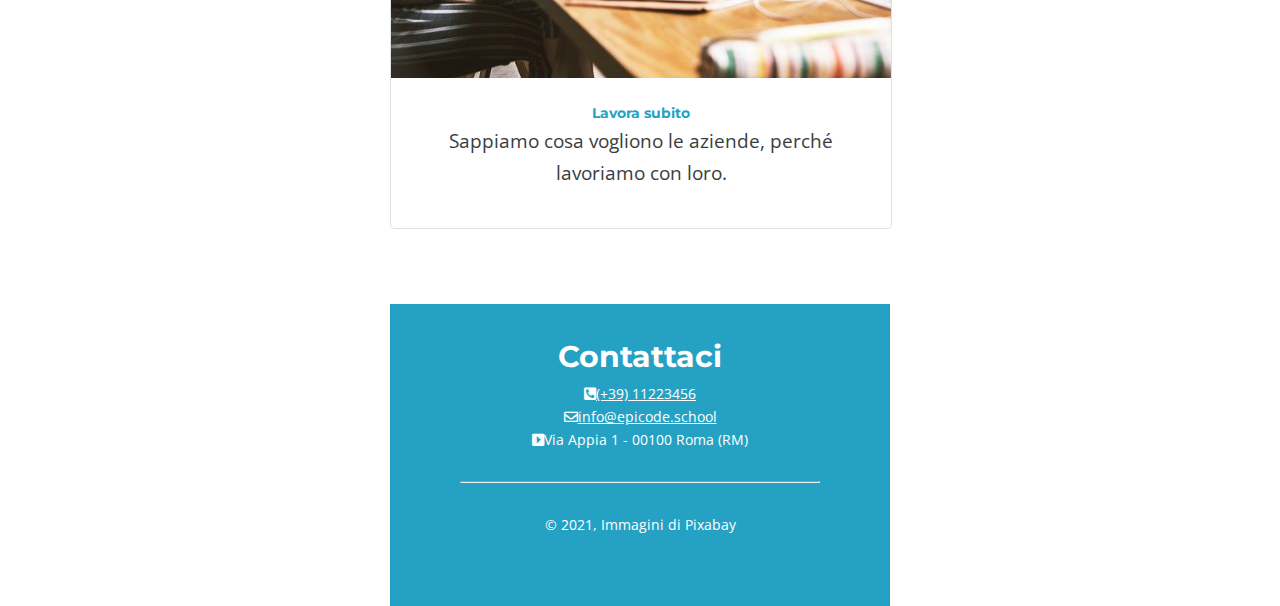
==== commit 325edab4: "title fixed" ====
--- a/index.html
+++ b/index.html
@@ -3,7 +3,7 @@
   <head>
     <meta charset="UTF-8" />
     <meta name="viewport" content="width=device-width, initial-scale=1.0" />
-    <meta name="description" content="Da zero a Epicode con i corsi completi per diventare uno sviluppatore professionista in 3 mesi."
+    <meta name="description" content="Da zero a Epicode con i corsi completi per diventare uno sviluppatore professionista in 3 mesi.">
    <title>Corso web developer</title>
    <link rel="stylesheet" href="./assets/css/reset.css" />
     <link rel="stylesheet" href="https://cdnjs.cloudflare.com/ajax/libs/font-awesome/5.15.4/css/all.min.css" integrity="sha512-1ycn6IcaQQ40/MKBW2W4Rhis/DbILU74C1vSrLJxCq57o941Ym01SwNsOMqvEBFlcgUa6xLiPY/NS5R+E6ztJQ==" crossorigin="anonymous" referrerpolicy="no-referrer" />
@@ -70,8 +70,10 @@
       </main>
     <footer>
       <h1></i>Contattaci</h1>
+     <div class="underline">
       <p><i class="fas fa-phone-square-alt"></i>(+39) 11223456</p>
       <p><i class="far fa-envelope"></i>info@epicode.school</p>
+     </div>
       <p><i class="fas fa-caret-square-right"></i>Via Appia 1 - 00100 Roma (RM)</p>
       <br />
       <hr />
--- a/assets/css/style.css
+++ b/assets/css/style.css
@@ -172,6 +172,6 @@
     color: white;
   }
 
-  footer p {
+  footer .underline {
     text-decoration: underline;
   }
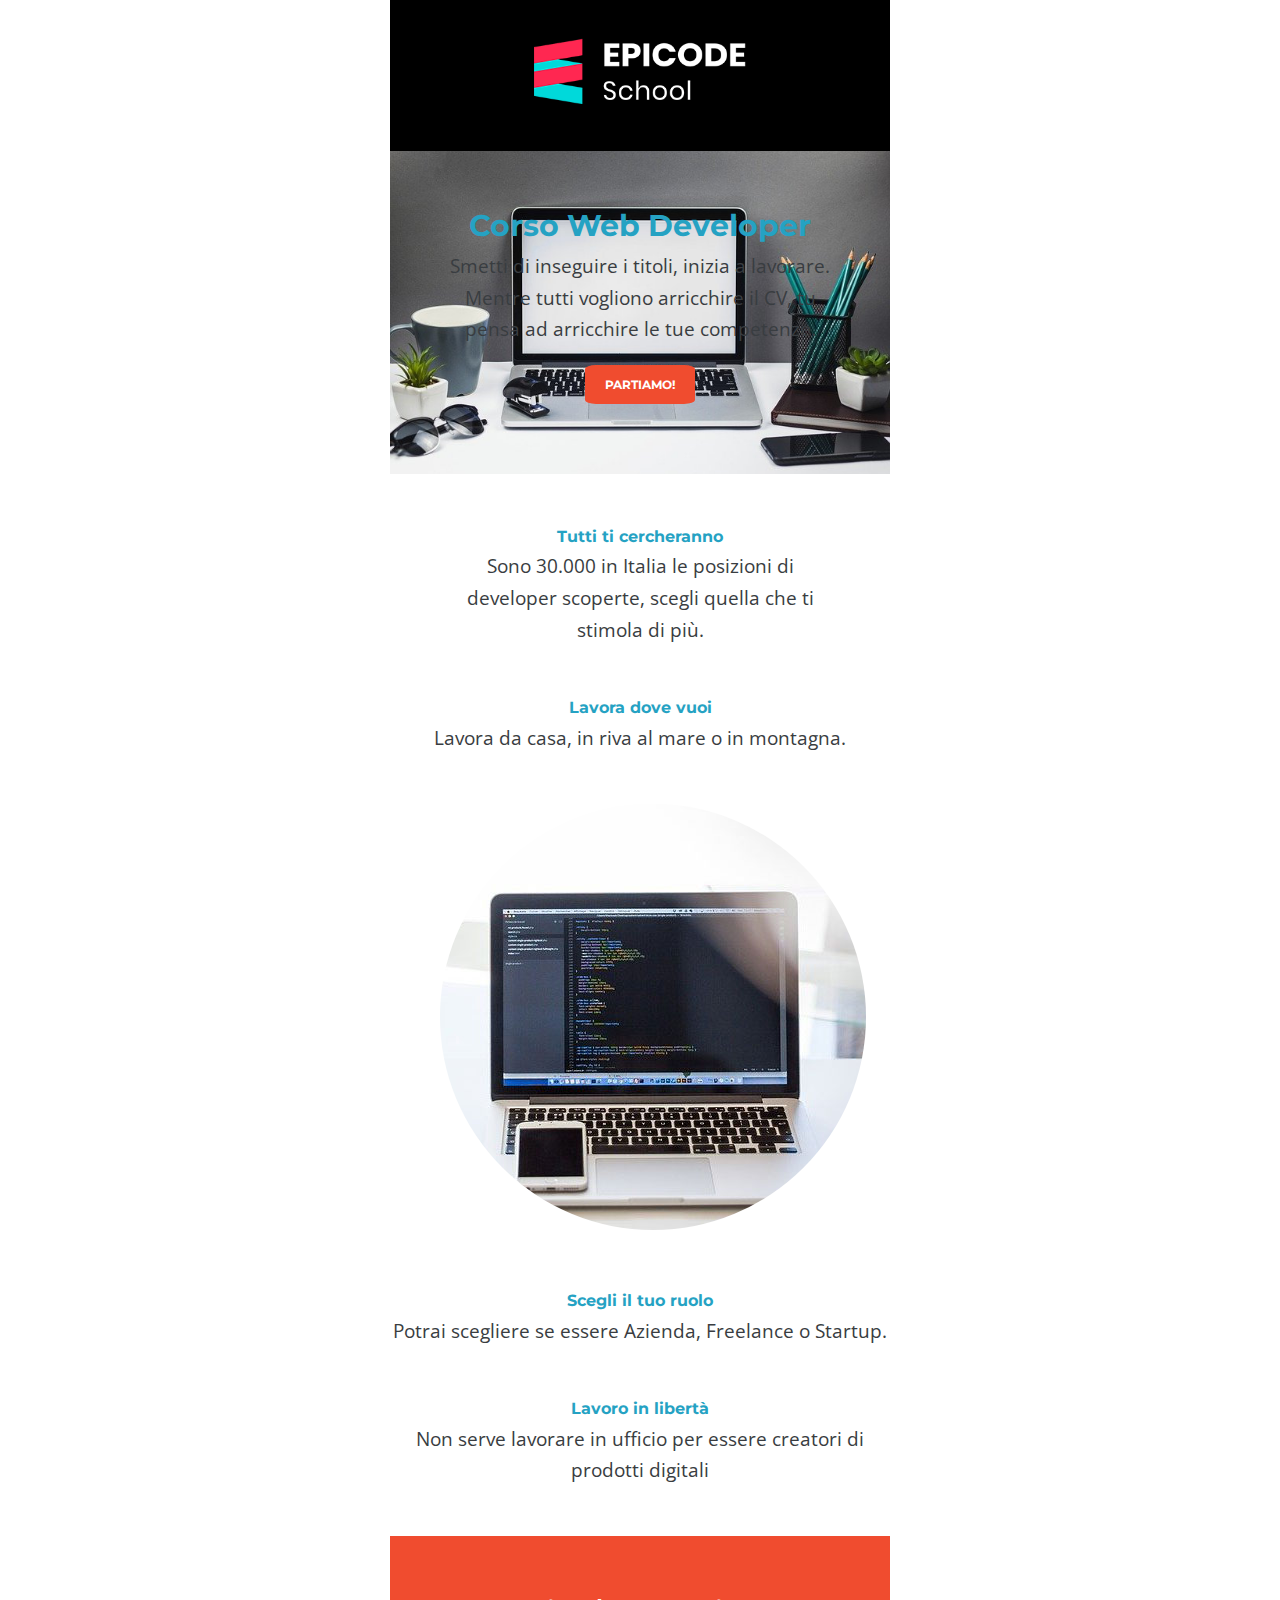
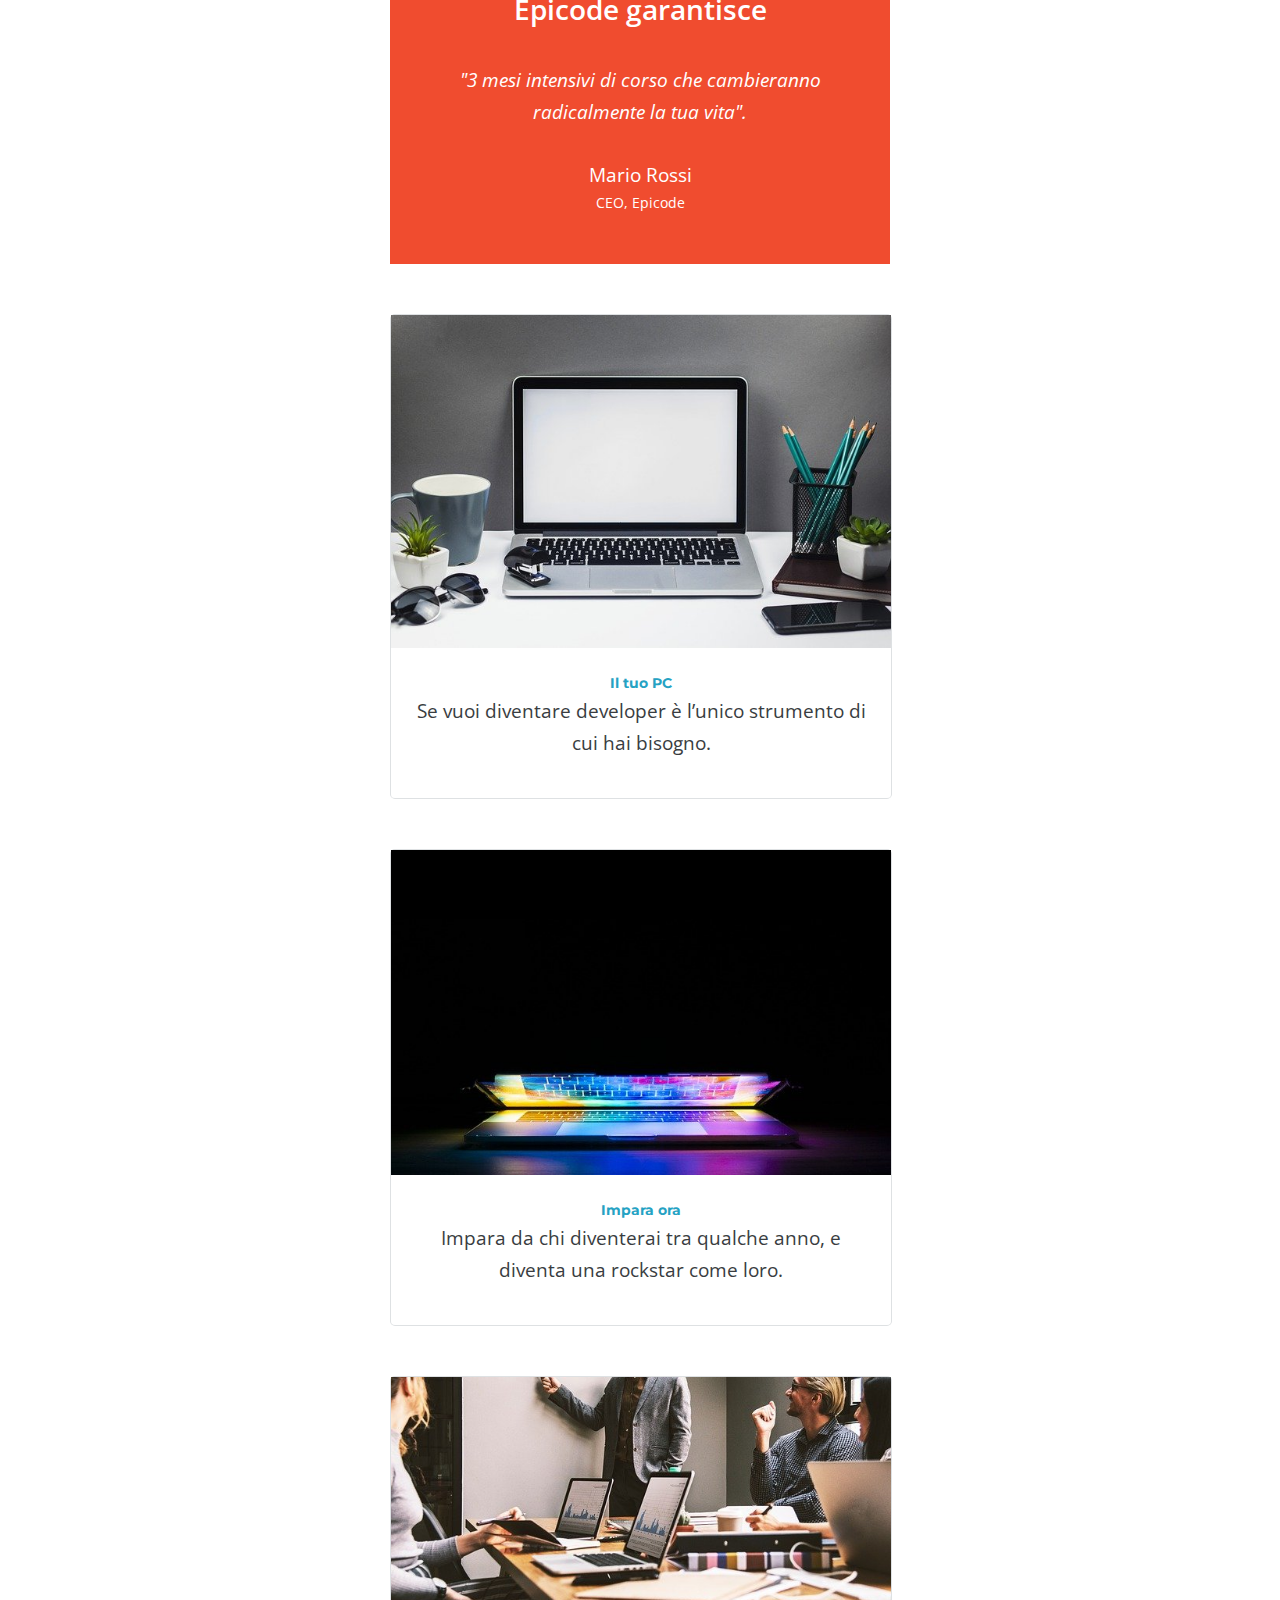
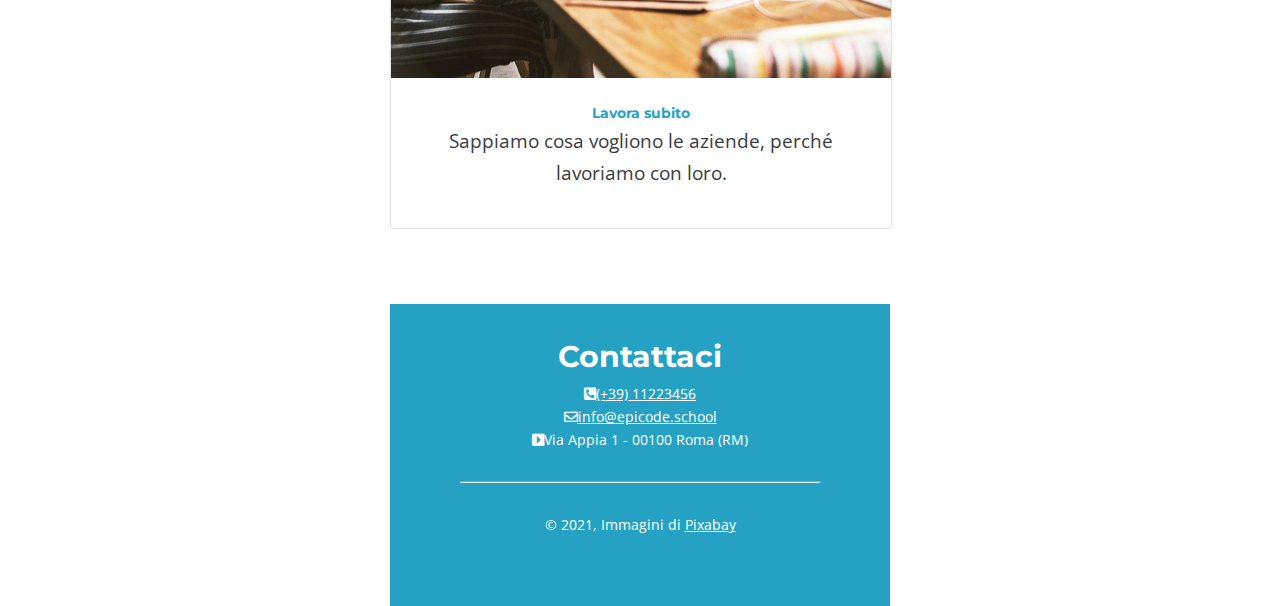
==== commit 15d6cd79: "span" ====
--- a/index.html
+++ b/index.html
@@ -78,7 +78,7 @@
       <br />
       <hr />
       <br />
-      <span><p>© 2021, Immagini di Pixabay</p></span>
+      <p>© 2021, Immagini di <span>Pixabay</span></p>
     </footer>
   </body>
 </html>
--- a/assets/css/style.css
+++ b/assets/css/style.css
@@ -73,7 +73,7 @@
     padding: 10%;
   }
 
-  #box1 img {
+  #box1 image {
     opacity: 0.25;
   }
 
@@ -175,3 +175,6 @@
   footer .underline {
     text-decoration: underline;
   }
+  footer span {
+    text-decoration: underline;
+  }